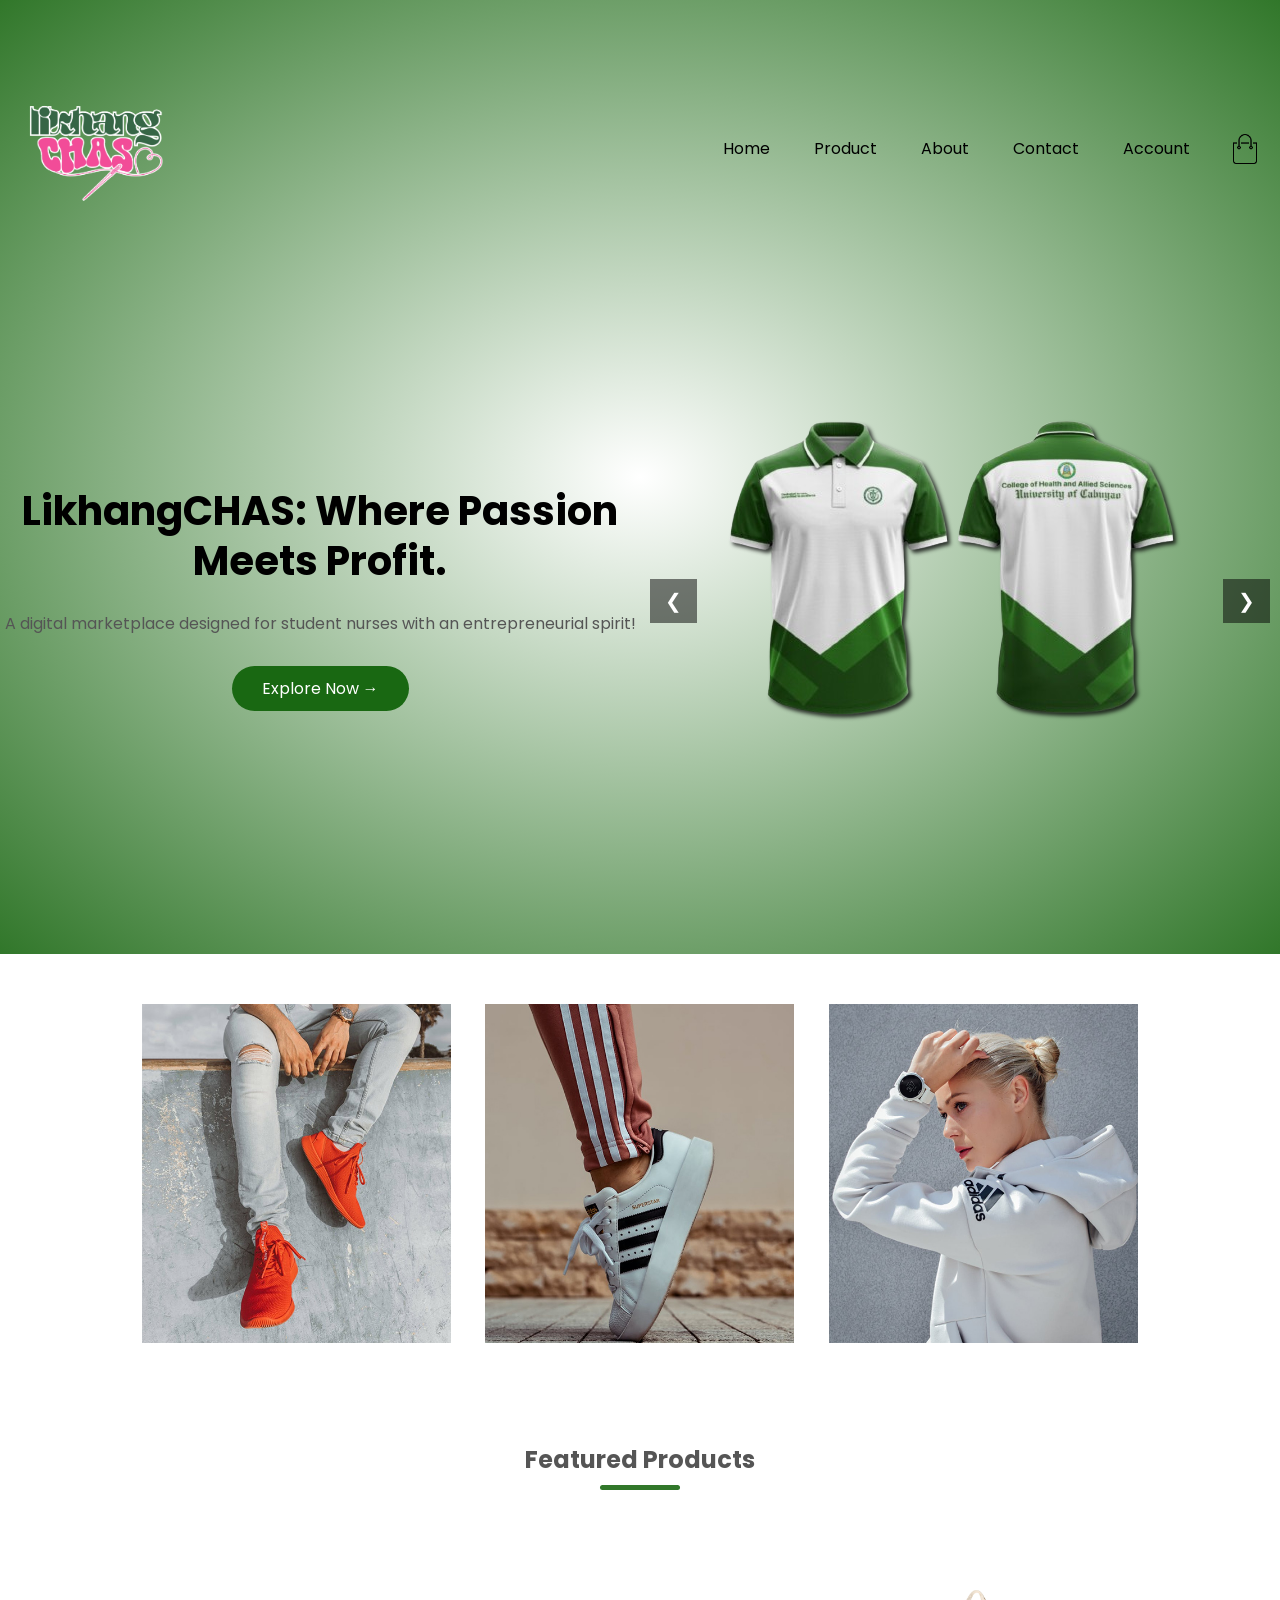
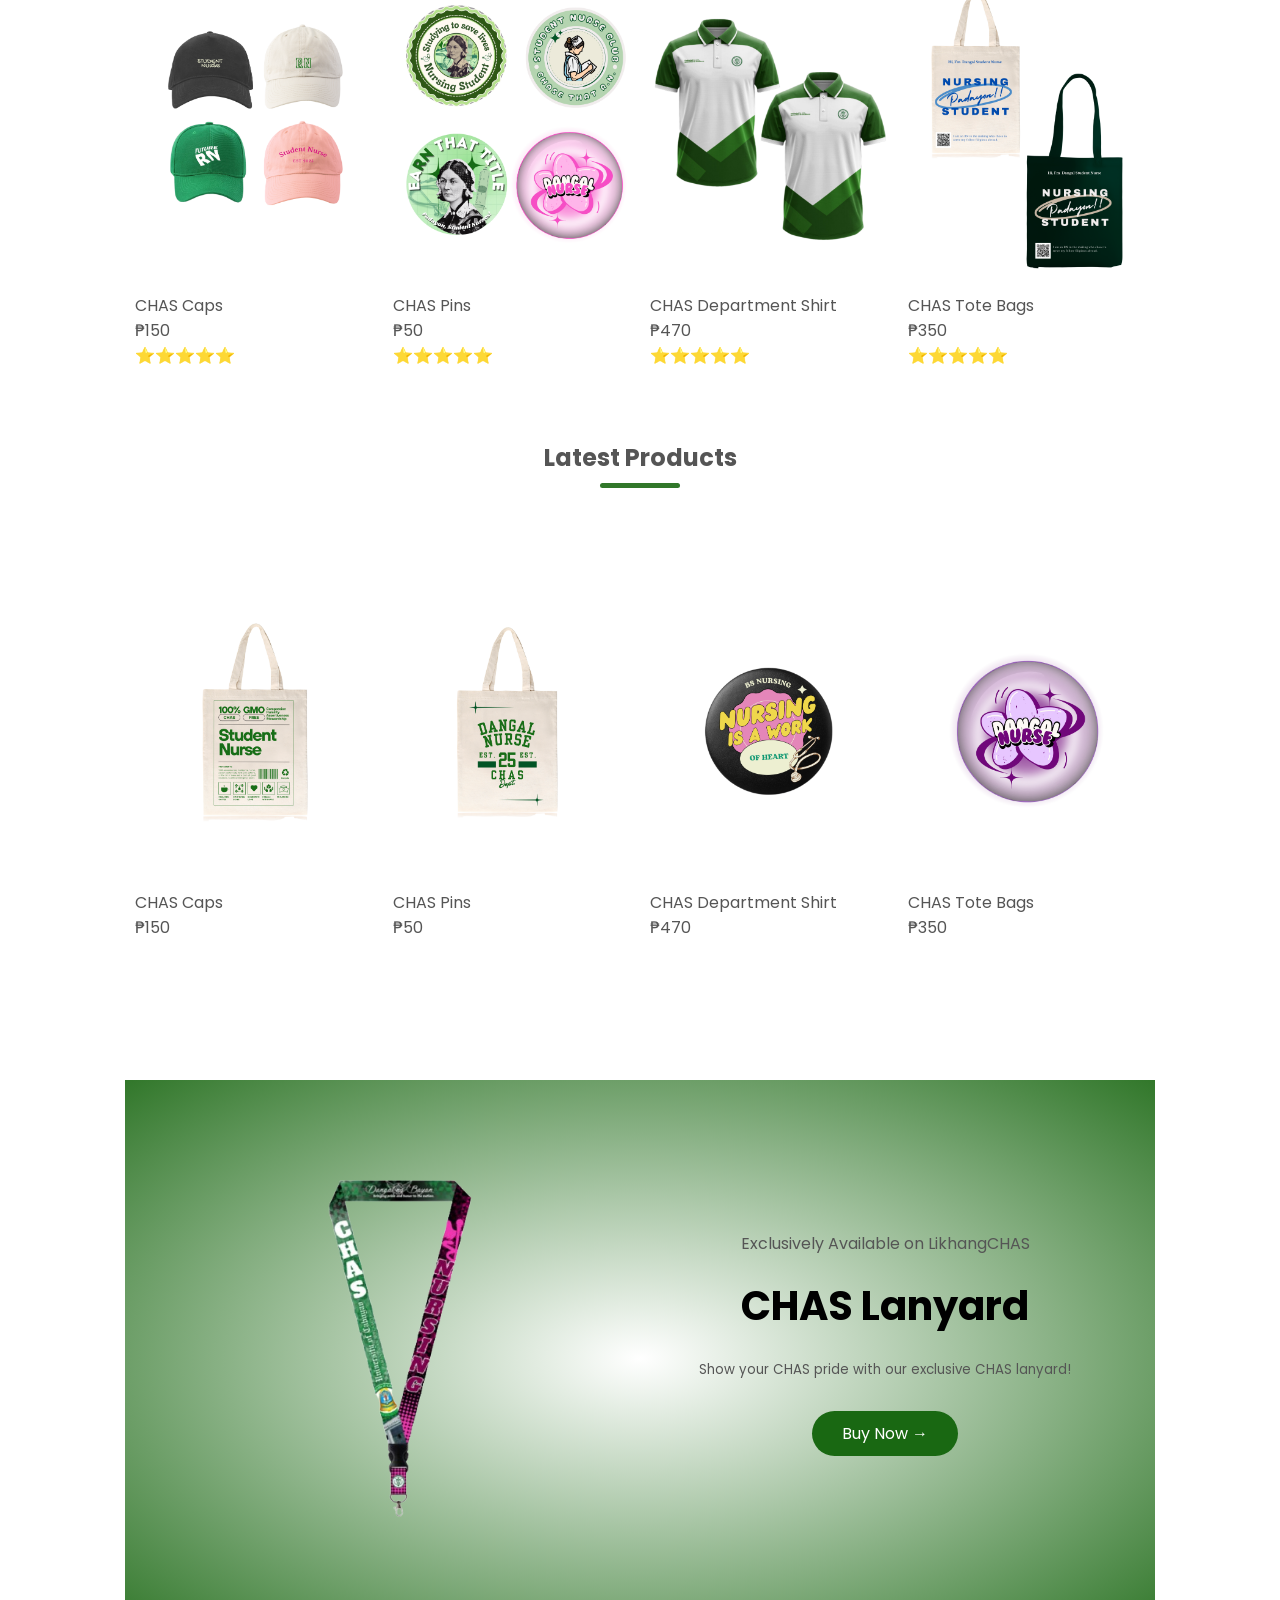
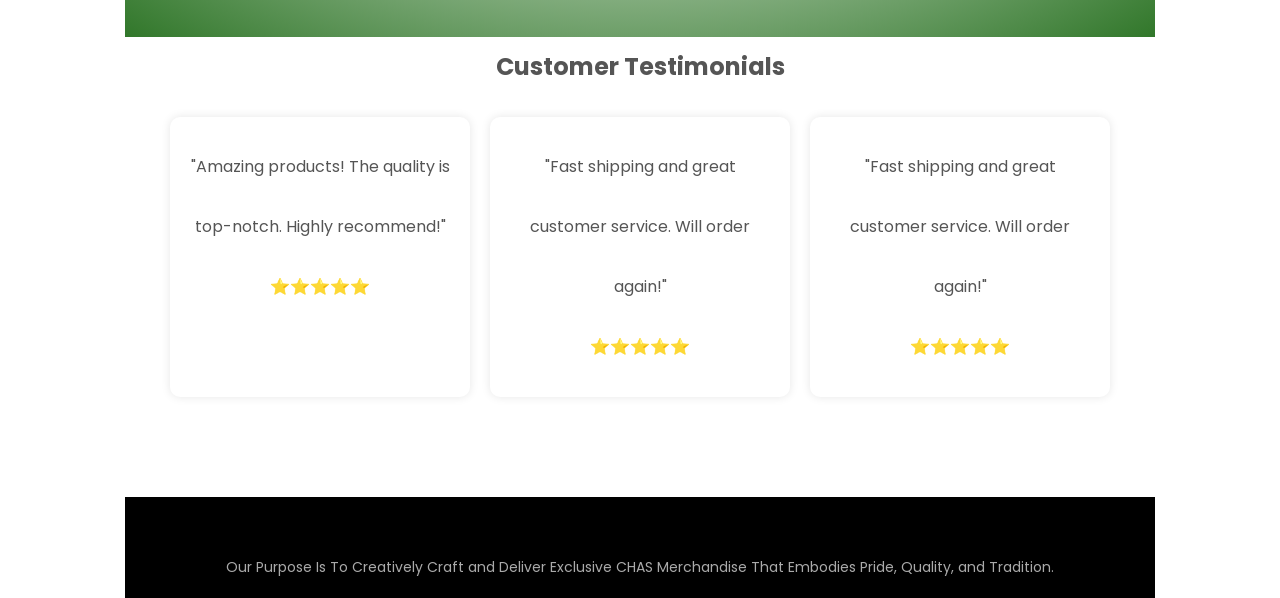
==== index.html @ b7925b63 "CHANGEDindex.html" ====
<!DOCTYPE html>
<html lang="en">
<head>
    <meta charset="UTF-8">
    <meta name="viewport" content="width=device-width, initial-scale=1.0">
    <title> LikhangCHAS| Ecommerce Website</title>
    <link rel="stylesheet" href="style.css">
    <link rel="preconnect" href="https://fonts.googleapis.com">
    <link href="https://fonts.googleapis.com/css2?family=Poppins:wght@200;400;500;600;700&display=swap" rel="stylesheet">
    <script defer src="script.js"></script>
    <style>
        .slider-container {
            position: relative;
            max-width: 100%;
            text-align: center;
        }
        .slider-container img {
            width: 100%;
            max-width: 500px;
            transition: opacity 0.5s ease-in-out;
        }
        .slider-btn {
            position: absolute;
            top: 50%;
            transform: translateY(-50%);
            background-color: rgba(0, 0, 0, 0.5);
            color: white;
            border: none;
            padding: 10px 15px;
            cursor: pointer;
            font-size: 20px;
        }
        .slider-btn.left {
            left: 10px;
        }
        .slider-btn.right {
            right: 10px;
        }
    </style>
</head>
<body>

    <!-- Header Section -->
    <div class="header">
        <div class="container">
            <div class="navbar">
                <div class="logo">
                    <img src="images/logo.png" width="150px">
                </div>
                <nav>
                    <ul id="MenuItems">
                        <li><a href="index.html">Home </a></li>
                        <li><a href="products.html">Product</a></li>
                        <li><a href="#">About</a></li>
                        <li><a href="#">Contact</a></li>
                        <li><a href="#">Account</a></li>
                    </ul>
                </nav>
                <img src="images/cart.png" width="30px" height="30px">
            </div>

            <div class="row">
                <div class="col-2">
                    <h1>LikhangCHAS: Where Passion Meets Profit.</h1>
                    <p>A digital marketplace designed for student nurses with an entrepreneurial spirit!</p>
                    <a href="#" class="btn">Explore Now →</a>
                </div>
                <div class="col-2 slider-container">
                    <button class="slider-btn left" onclick="prevImage()">❮</button>
                    <img id="slider-image" src="images/image-1.png">
                    <button class="slider-btn right" onclick="nextImage()">❯</button>
                </div>
            </div>
        </div>
    </div>
    <!-- slider pics 
    images/slider-1.png
     images/slider-2.png
      images/slider-3.png
       images/slider-4.png
        images/slider-5.png
-->
    <!-- Featured Categories -->
    <div class="categories">
        <div class="small-container">
            <div class="row">
                <div class="col-3"><img src="images/category-1.jpg"></div>
                <div class="col-3"><img src="images/category-2.jpg"></div>
                <div class="col-3"><img src="images/category-3.jpg"></div>
            </div>
        </div>
    </div>

    <!-- Featured Products -->
    <div class="small-container">
        <h2 class="title">Featured Products</h2>
        <div class="row">
            <div class="col-4" onclick="location.href='product-detail-Caps.html'" style="cursor: pointer;">
                <img src="images/product-1.png">
                <h4>CHAS Caps</h4>
                <p>₱150</p>
                <div class="rating">⭐⭐⭐⭐⭐</div>
            </div>
            <div class="col-4" onclick="location.href='product-detail-Pins.html'" style="cursor: pointer;">
                <img src="images/product-2.png">
                <h4>CHAS Pins</h4>
                <p>₱50</p>
                <div class="rating">⭐⭐⭐⭐⭐</div>
            </div>
            <div class="col-4" onclick="location.href='product-detail-Shirt.html'" style="cursor: pointer;">
                <img src="images/product-3.png">
                <h4>CHAS Department Shirt</h4>
                <p>₱470</p>
                <div class="rating">⭐⭐⭐⭐⭐</div>
            </div>
            <div class="col-4" onclick="location.href='product-detail-Totebags.html'" style="cursor: pointer;">
                <img src="images/product-4.png">
                <h4>CHAS Tote Bags</h4>
                <p>₱350</p>
                <div class="rating">⭐⭐⭐⭐⭐</div>
            </div>
        </div>


        <!-- Latest Products -->
        <h2 class="title">Latest Products</h2>
        <div class="row">
            <div class="col-4" onclick="location.href='product-detail-Totebags.html'" style="cursor: pointer;">
                <img src="images/product-6.png">
                <h4>CHAS Caps</h4>
                <p>₱150</p>
                
            </div>
            <div class="col-4" onclick="location.href='product-detail-Totebags.html'" style="cursor: pointer;">
                <img src="images/product-5.png">
                <h4>CHAS Pins</h4>
                <p>₱50</p>
                
            </div>
            <div class="col-4" onclick="location.href='product-detail-Pins.html'" style="cursor: pointer;">
                <img src="images/product-7.png">
                <h4>CHAS Department Shirt</h4>
                <p>₱470</p>
                
            </div>
            <div class="col-4" onclick="location.href='product-detail-Pins.html'" style="cursor: pointer;">
                <img src="images/product-8.png">
                <h4>CHAS Tote Bags</h4>
                <p>₱350</p>
                
            </div>
    </div>

    <!-- Exclusive Offer -->
    <div class="offer">
        <div class="small-container">
            <div class="row">
                <div class="col-2"><img src="images/exclusive.png" class="offer-img"></div>
                <div class="col-2">
                    <p>Exclusively Available on LikhangCHAS</p>
                    <h1>CHAS Lanyard</h1>
                    <small>Show your CHAS pride with our exclusive CHAS lanyard!</small>
                    <a href="#" class="btn">Buy Now →</a>
                </div>
            </div>
        </div>
    </div>
    <!-- Testimonials Section -->
    <div class="testimonials">
        <h2>Customer Testimonials</h2>
        <div class="testimonial-container">
            <div class="testimonial">
                <p>"Amazing products! The quality is top-notch. Highly recommend!"</p>
                <div class="rating">⭐⭐⭐⭐⭐</div>
            </div>
            <div class="testimonial">
                <p>"Fast shipping and great customer service. Will order again!"</p>
                <div class="rating">⭐⭐⭐⭐⭐</div>
            </div>
            <div class="testimonial">
                <p>"Fast shipping and great customer service. Will order again!"</p>
                <div class="rating">⭐⭐⭐⭐⭐</div>
            </div>
        </div>
    </div>

     <!-- Footer -->
     <div class="footer">
        <div class="container">
            <p>Our Purpose Is To Creatively Craft and Deliver Exclusive CHAS Merchandise That Embodies Pride, Quality, and Tradition.</p>
        </div>
    </div>

    <script>
        let images = [
            "images/slider-1.png", 
            "images/slider-2.png", 
            "images/slider-3.png", 
            "images/slider-4.png", 
            "images/slider-5.png"
        ];
        let index = 0;
        let sliderImage = document.getElementById("slider-image");

        function nextImage() {
            index = (index + 1) % images.length;
            sliderImage.style.opacity = 0;
            setTimeout(() => {
                sliderImage.src = images[index];
                sliderImage.style.opacity = 1;
            }, 300);
        }

        function prevImage() {
            index = (index - 1 + images.length) % images.length;
            sliderImage.style.opacity = 0;
            setTimeout(() => {
                sliderImage.src = images[index];
                sliderImage.style.opacity = 1;
            }, 300);
        }
    </script>
</body>
</html>
---- style.css ----
* { 
    margin: 0;
    padding: 0;
    box-sizing: border-box;
}
body {
    font-family: 'Poppins', sans-serif;
}
.container {
    max-width: 1300px;
    margin: auto;
    padding: 0 0px;
}
.navbar{
    display: flex;
    align-items: center;
    padding: 20px;
  
}
nav{
    flex: 1;
    text-align: right;
}
nav ul{
    display: inline-block;
    list-style-type: none;
}
nav ul li{
    display: inline-block;
    margin-right: 40px;
}
a{
    text-decoration: none;
    color: #000000;
}
p{
    color: #555;
}
.row { 
    display: flex;
    align-items: center;
    flex-wrap: wrap;
    justify-content: space-around;
}
.col-2 {
    flex-basis: 50%;
    min-width: 300px;
}
.col-2 img {
    max-width: 100%;
    padding: 50px 0;
}
.col-2 h1 {
    font-size: 40px;
    line-height: 50px;
    margin: 25px 0;
}
.btn {
    display: inline-block;
    background: #196812;
    color: #fff;
    padding: 10px 30px;
    margin: 30px 0;
    border-radius: 30px;
    transition: background 0.5s;
}
.btn:hover {
    background: #585858;
}
.header {
    background: radial-gradient(#fff, #31772a);
    padding: 50px 0;
    text-align: center;
}
.header .row {
    margin-top: 50px;
}
.categories {
    margin: 50px 0;
}
.col-3 {
    flex-basis: 30%;
    min-width: 250px;
    margin-bottom: 30px;
}
.col-3 img {
    width: 100%;
}
.small-container {
    max-width: 1080px;
    margin: auto;
    padding: 0 25px;
}
.col-4 {
    flex-basis: 25%;
    padding: 10px;
    min-width: 200px;
    margin-bottom: 50px;
    transition: transform 0.5s;
}
.col-4 img {
    width: 100%;
}
.title {
    text-align: center;
    margin: 0 auto 80px;
    position: relative;
    line-height: 60px;
    color: #555;
}
.title::after {
    content: '';
    background: #31772a;
    width: 80px;
    height: 5px;
    border-radius: 5px;
    position: absolute;
    bottom: 0;
    left: 50%;
    transform: translate(-50%);
}
h4 {
    color: #555;
    font-weight: normal;
}
.col-4:hover {
    transform: translateY(-5px);
}
/* Offer Section */
.offer {
    background: radial-gradient(#fff, #31772a);
    margin-top: 80px;
    padding: 30px 0;
    text-align: center;
}
.col-2 .offer-img {
    padding: 50px;
}
small {
    color: #555;
}
/* Brands Section */
.brands {
    margin: 100px auto;
}
.col-5 {
    width: 160px;
}
.col-5 img {
    width: 100%;
    cursor: pointer;
}
/* Footer */
.footer {
    background: #000;
    color: #585858;
    font-size: 14px;
    padding: 60px 0 20px;
    text-align: center;
}
.footer p {
    color: #aaa;
}
.footer h3 {
    color: #fff;
    margin-bottom: 20px;
}

/* Responsive Design */
@media (max-width: 768px) {
    .navbar {
        flex-direction: column;
        text-align: center;
    }
    nav ul {
        flex-direction: column;
        padding: 0;
    }
    nav ul li {
        margin: 10px 0;
    }
    .row {
        flex-direction: column;
        text-align: center;
    }
    .col-2 {
        flex-basis: 100%;
    }
    .col-4 {
        flex-basis: 50%;
    }
}
@media (max-width: 480px) {
    .col-4 {
        flex-basis: 100%;
    }
    .col-2 h1 {
        font-size: 30px;
        line-height: 40px;
    }
    .btn {
        padding: 8px 20px;
    }
}
.testimonial-container {
    display: flex;
    justify-content: center;
    gap: 20px;
    flex-wrap: nowrap; /* Prevent wrapping */
    overflow-x: auto; /* Enable horizontal scrolling if needed */
    padding: 20px 0;
}


/*---------------- all product ------*/

.row-2{

    justify-content: space-between;
    margin: 100px auto 50px;
}

 select {
    border: 1px solid #31772a;
    padding: 5px;
 }

 select:focus{
     outline: none;
 }
 .page-btn{
    margin: 0 auto 80px;
 }

 .page-btn span{
    display:  inline-block;
    border: 1px solid #31772a;
    margin-left: 10px;
    width: 40px;
    height: 40px;
    text-align: center;
    line-height: 40px;
    cursor: pointer;
 }
 .page-btn span:hover{
background:#31772a ;
    color:#ffffff;

 }
.testimonial {
    flex: 0 0 auto; /* Prevent shrinking */
    width: 300px;
    padding: 20px;
    background: white;
    border-radius: 10px;
    box-shadow: 0 0 10px rgba(0, 0, 0, 0.1);
    text-align: center;
}
.testimonials{
    text-align: center;
    margin: 0 auto 80px;
    position: relative;
    line-height: 60px;
    color: #555;
}
body {
    scroll-behavior: smooth;
}

.col-4 {
    transition: transform 0.3s ease-in-out;
}

.col-4:hover {
    transform: scale(1.05);
    box-shadow: 0px 5px 15px rgba(0, 0, 0, 0.2);
}

nav ul li a:hover {
    color: #ff523b;
    transition: 0.3s;
}

.page-btn span {
    cursor: pointer;
    transition: 0.3s;
}

.page-btn span:hover {
    background: #ff523b;
    color: #fff;
    padding: 5px 10px;
    border-radius: 5px;
}

/*--------------single product------------*/

.single-product{
    margin-top: 0px;
}
.single-product .col-2 img{
    padding: 10px;
}
.single-product .col-2 img{
 padding: 10px;
}
.single-product h4 {
margin: 20px 0;
font-size: 22px;
font-weight: bold;
}
.single-product select{
    display: block;
    padding: 10px;
    margin-top: 20px;
}
.single-product input{
    width: 50px;
    height: 40px;
    padding-left: 10px;
    font-size: 20px;
    margin-right: 10px;
    border: 1px solid #31772a;
}
input focus{
    outline: none ;
}
.small-img-row{
    display: flex;
    justify-content: space-between;
}
.small-img-col{
    flex-basis: 24%;
    cursor:pointer;
}
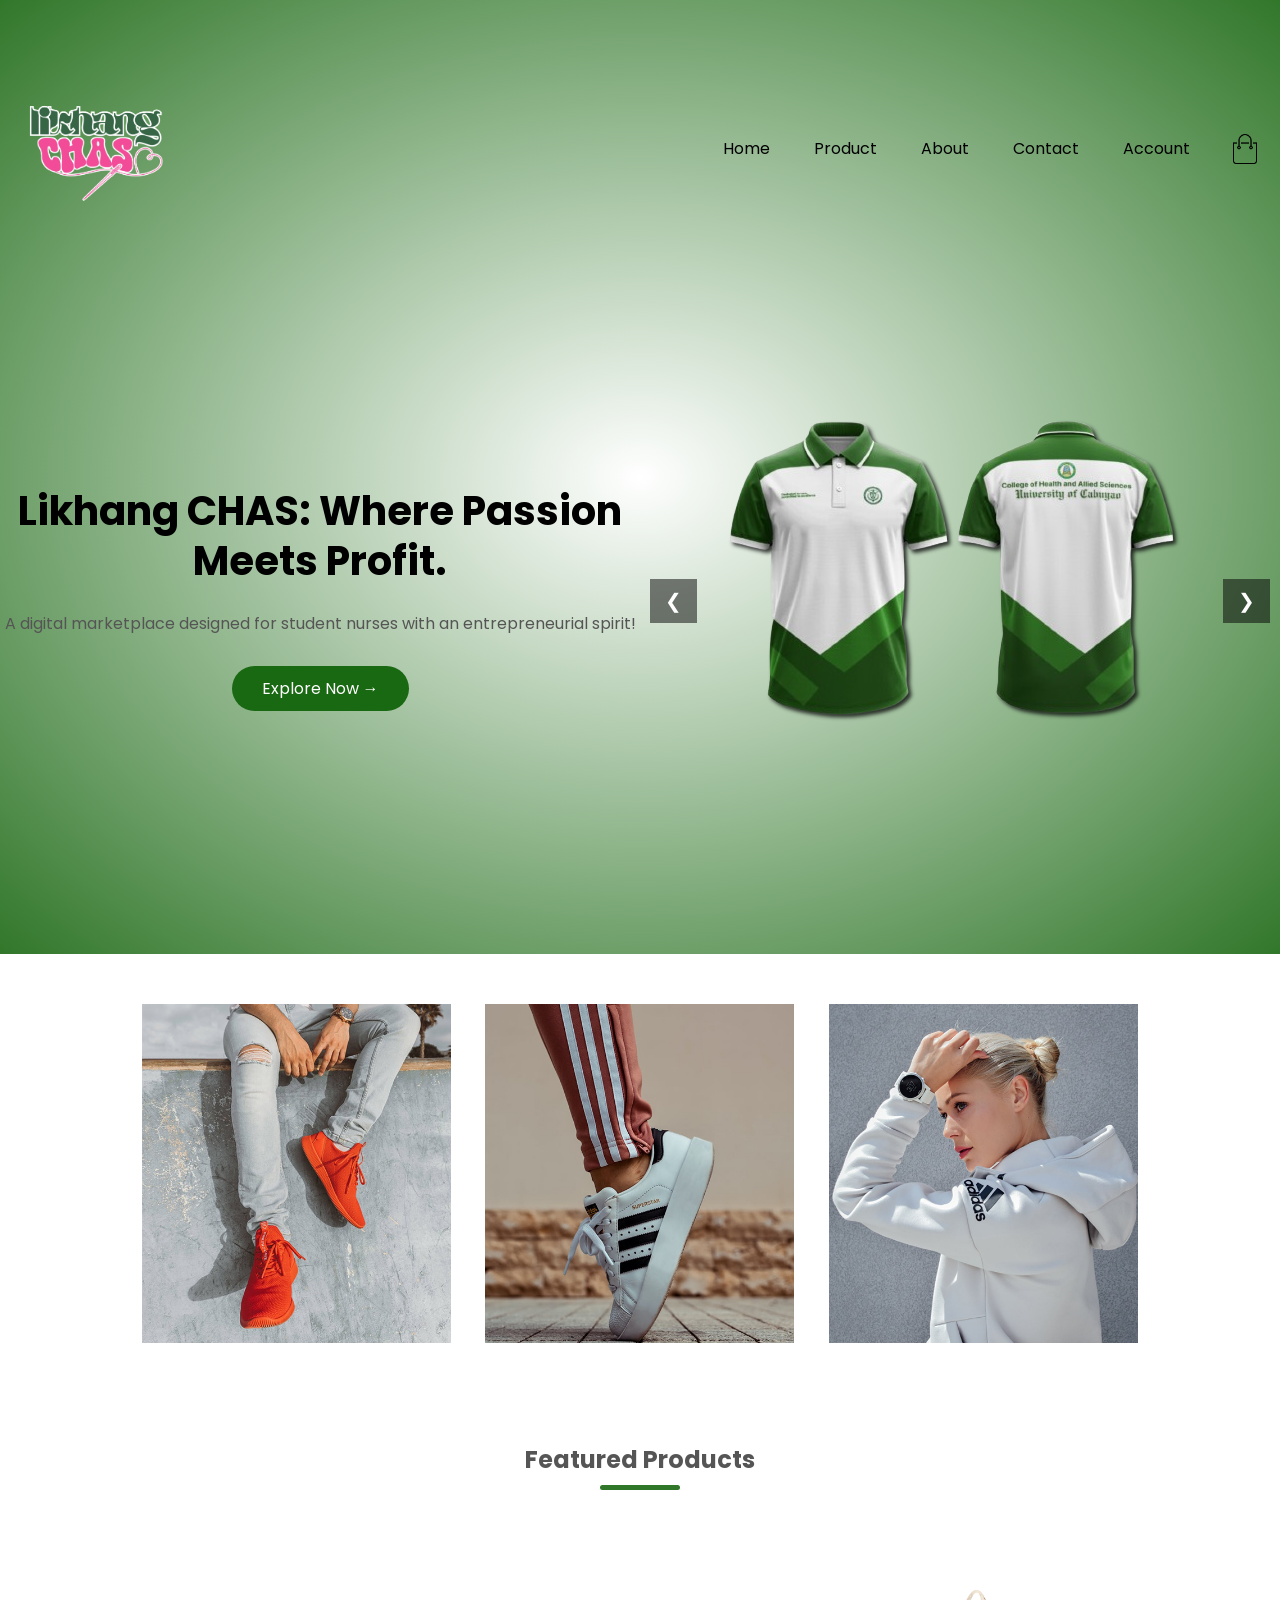
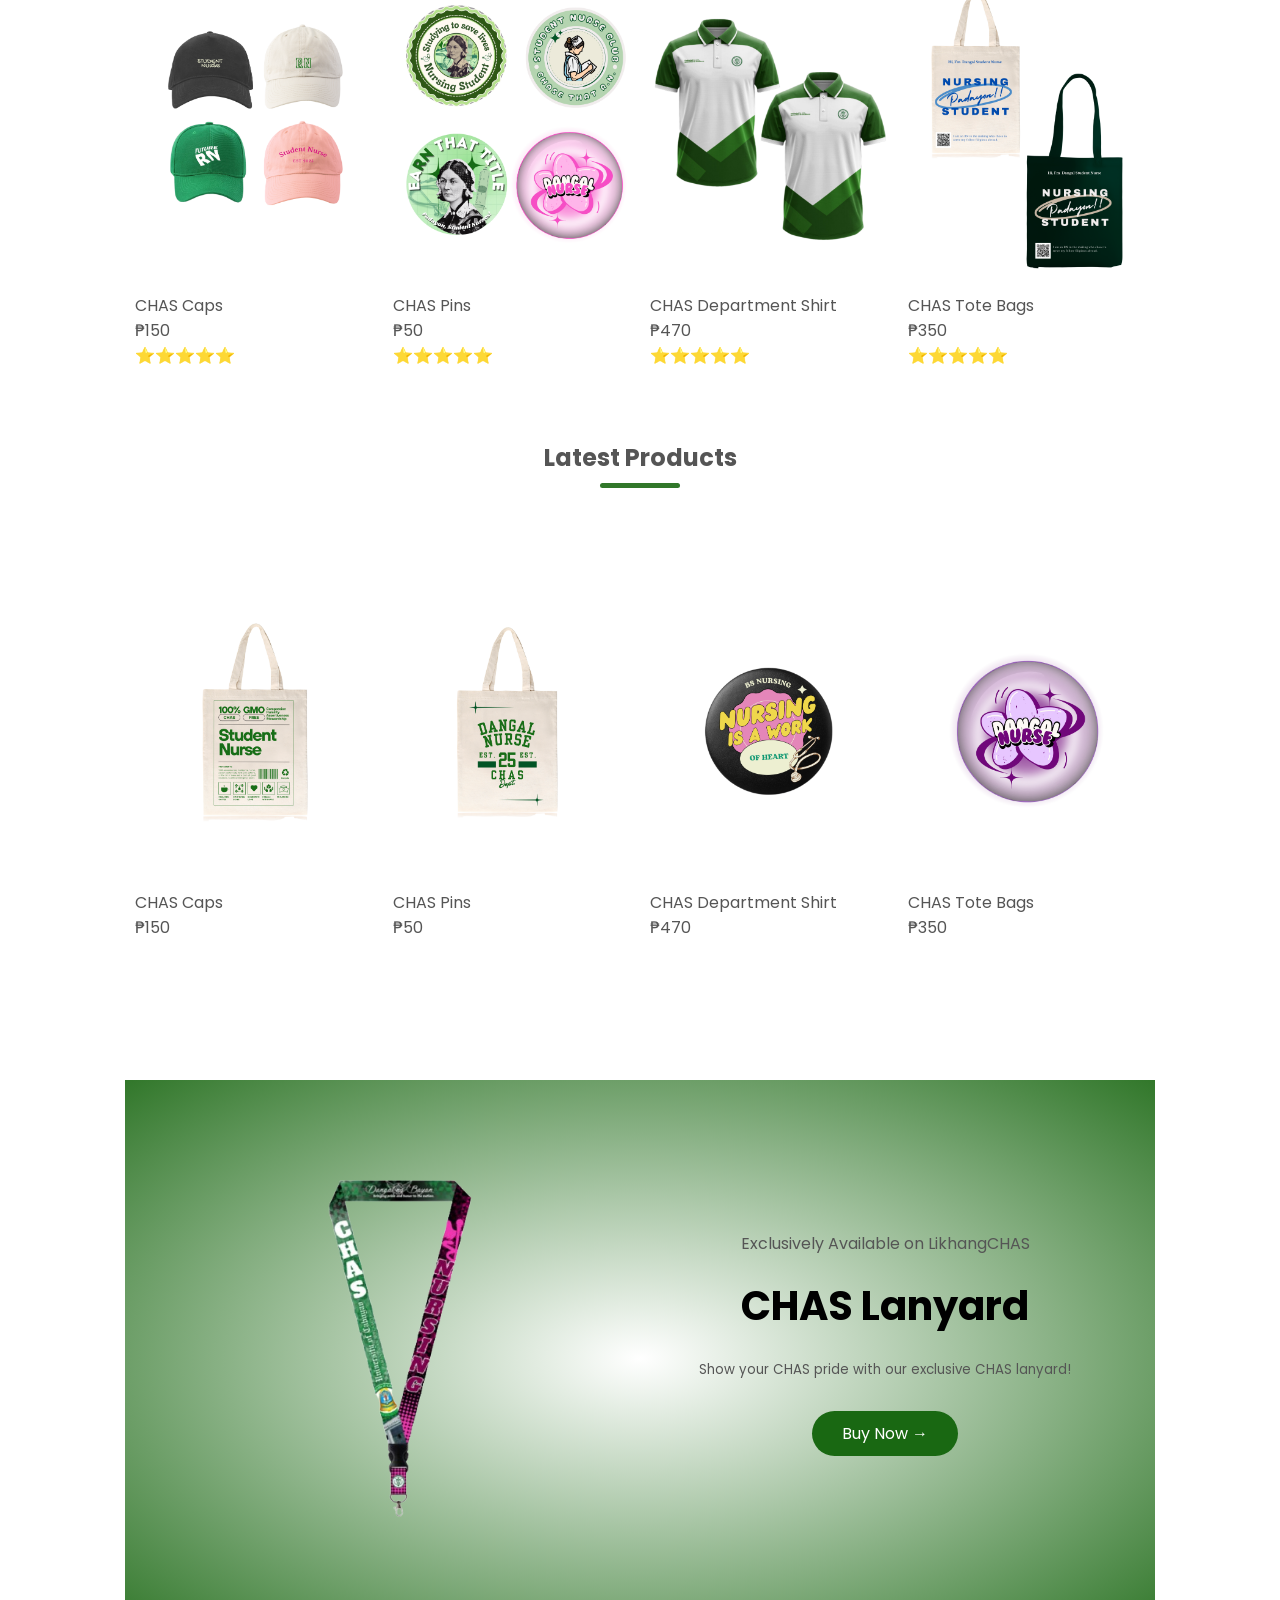
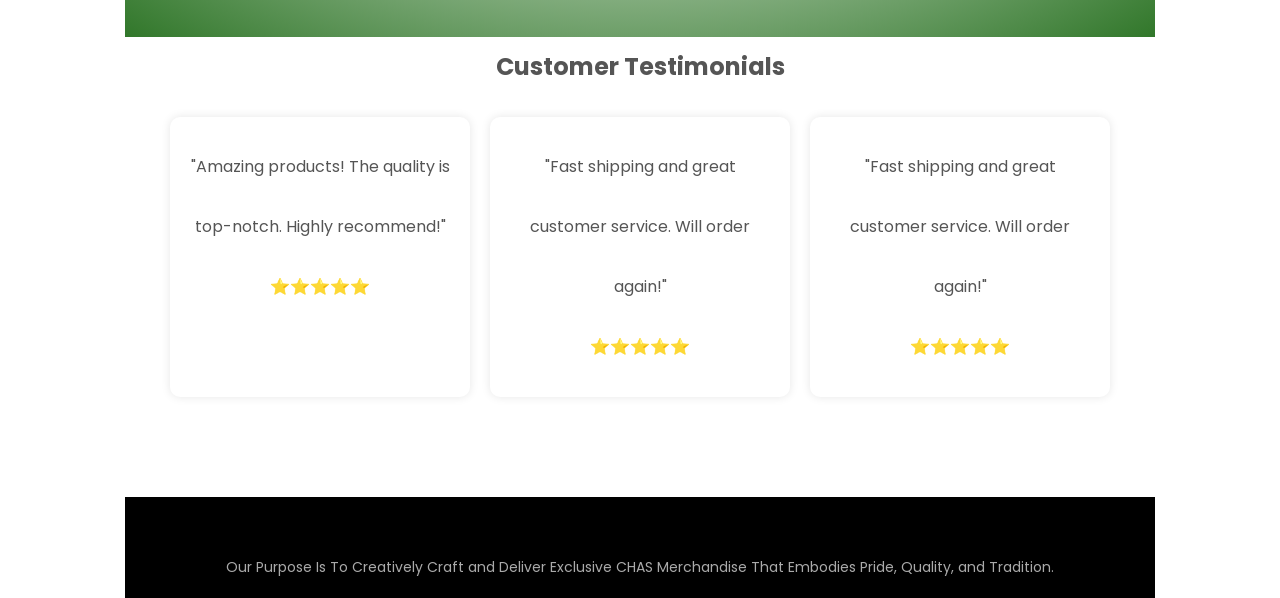
==== commit ad0b61d6: "Update index.html" ====
--- a/index.html
+++ b/index.html
@@ -3,7 +3,7 @@
 <head>
     <meta charset="UTF-8">
     <meta name="viewport" content="width=device-width, initial-scale=1.0">
-    <title> LikhangCHAS| Ecommerce Website</title>
+    <title> Likhang CHAS| Ecommerce Website</title>
     <link rel="stylesheet" href="style.css">
     <link rel="preconnect" href="https://fonts.googleapis.com">
     <link href="https://fonts.googleapis.com/css2?family=Poppins:wght@200;400;500;600;700&display=swap" rel="stylesheet">
@@ -61,7 +61,7 @@
 
             <div class="row">
                 <div class="col-2">
-                    <h1>LikhangCHAS: Where Passion Meets Profit.</h1>
+                    <h1>Likhang CHAS: Where Passion Meets Profit.</h1>
                     <p>A digital marketplace designed for student nurses with an entrepreneurial spirit!</p>
                     <a href="#" class="btn">Explore Now →</a>
                 </div>
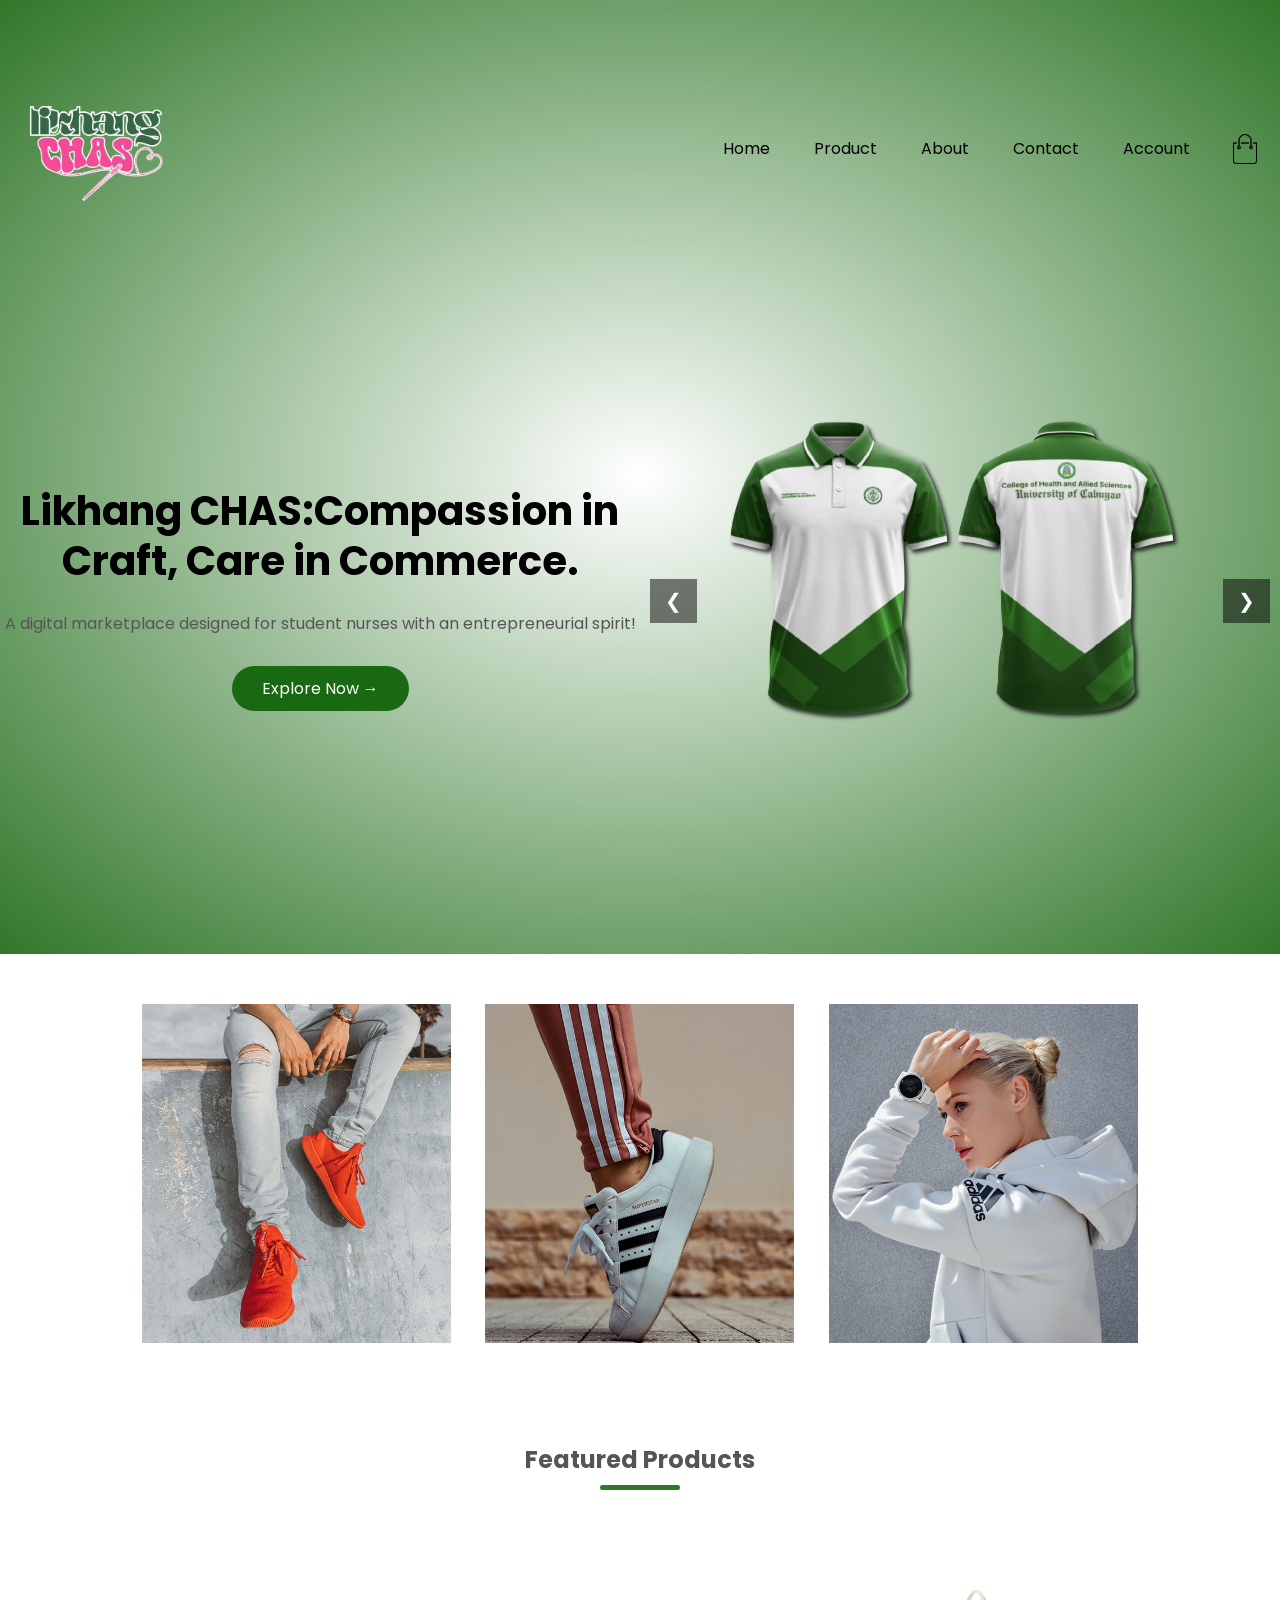
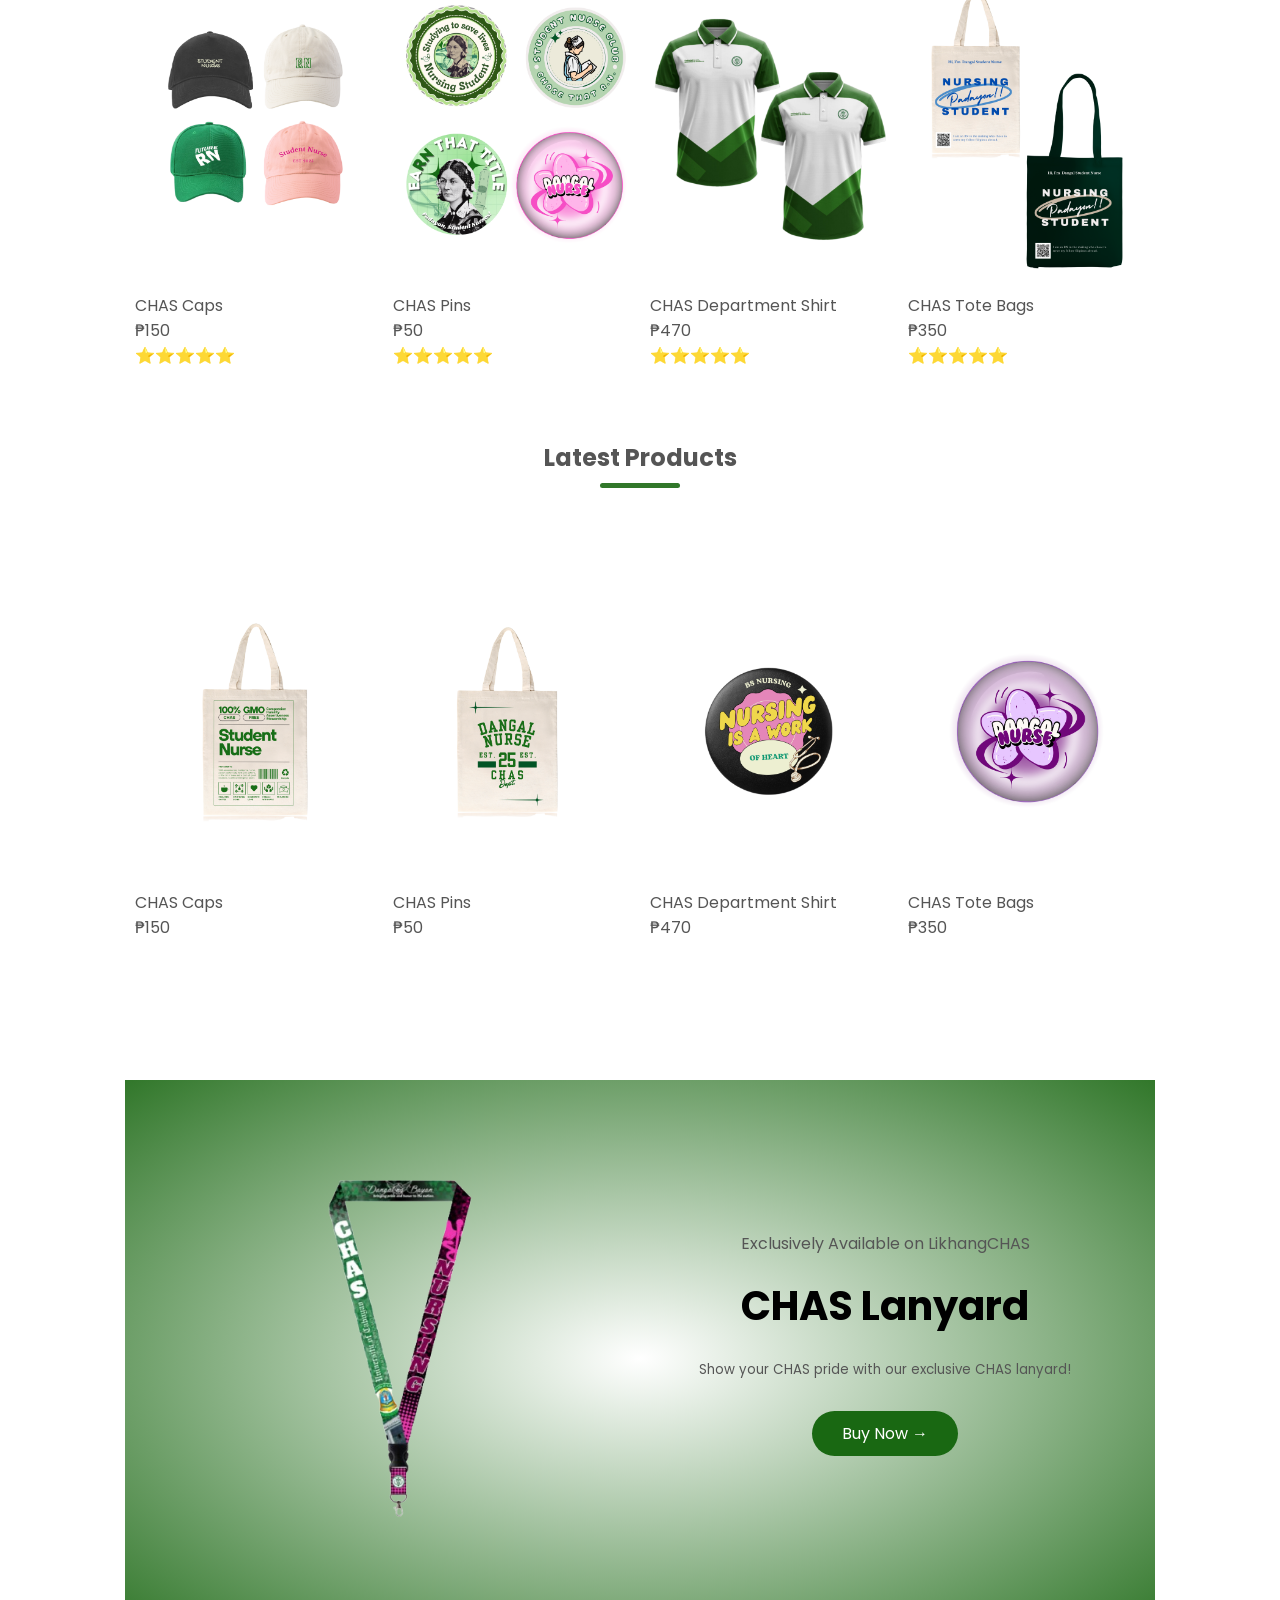
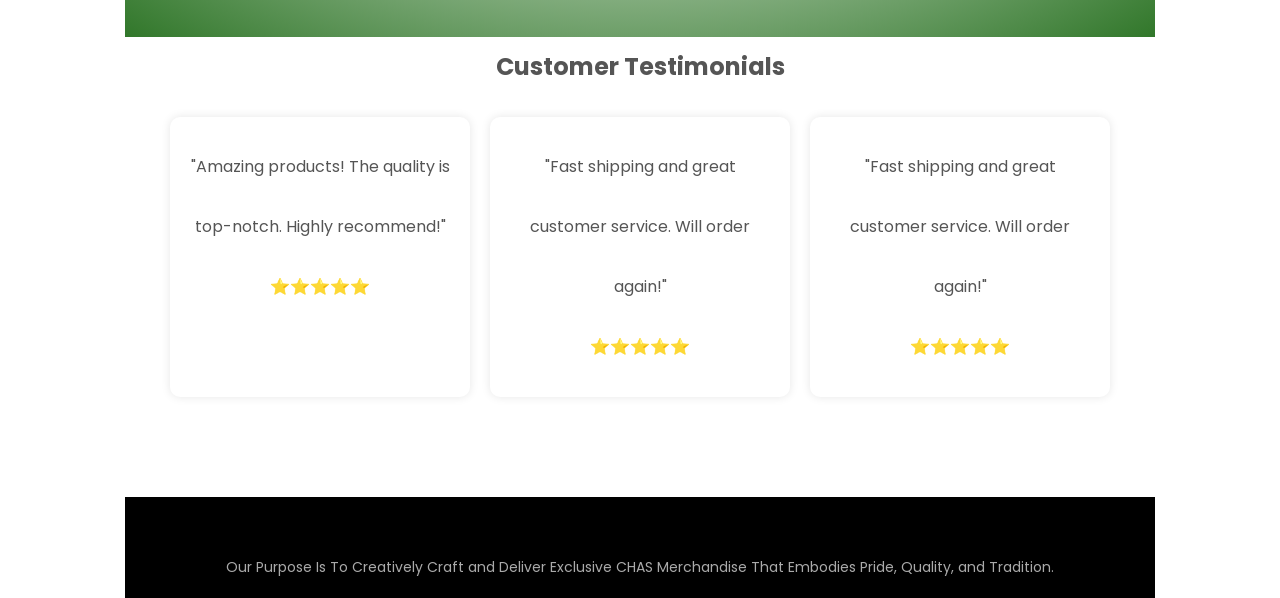
==== commit a911175c: "Update index.html" ====
--- a/index.html
+++ b/index.html
@@ -61,7 +61,7 @@
 
             <div class="row">
                 <div class="col-2">
-                    <h1>Likhang CHAS: Where Passion Meets Profit.</h1>
+                    <h1>Likhang CHAS:Compassion in Craft, Care in Commerce.</h1>
                     <p>A digital marketplace designed for student nurses with an entrepreneurial spirit!</p>
                     <a href="#" class="btn">Explore Now →</a>
                 </div>
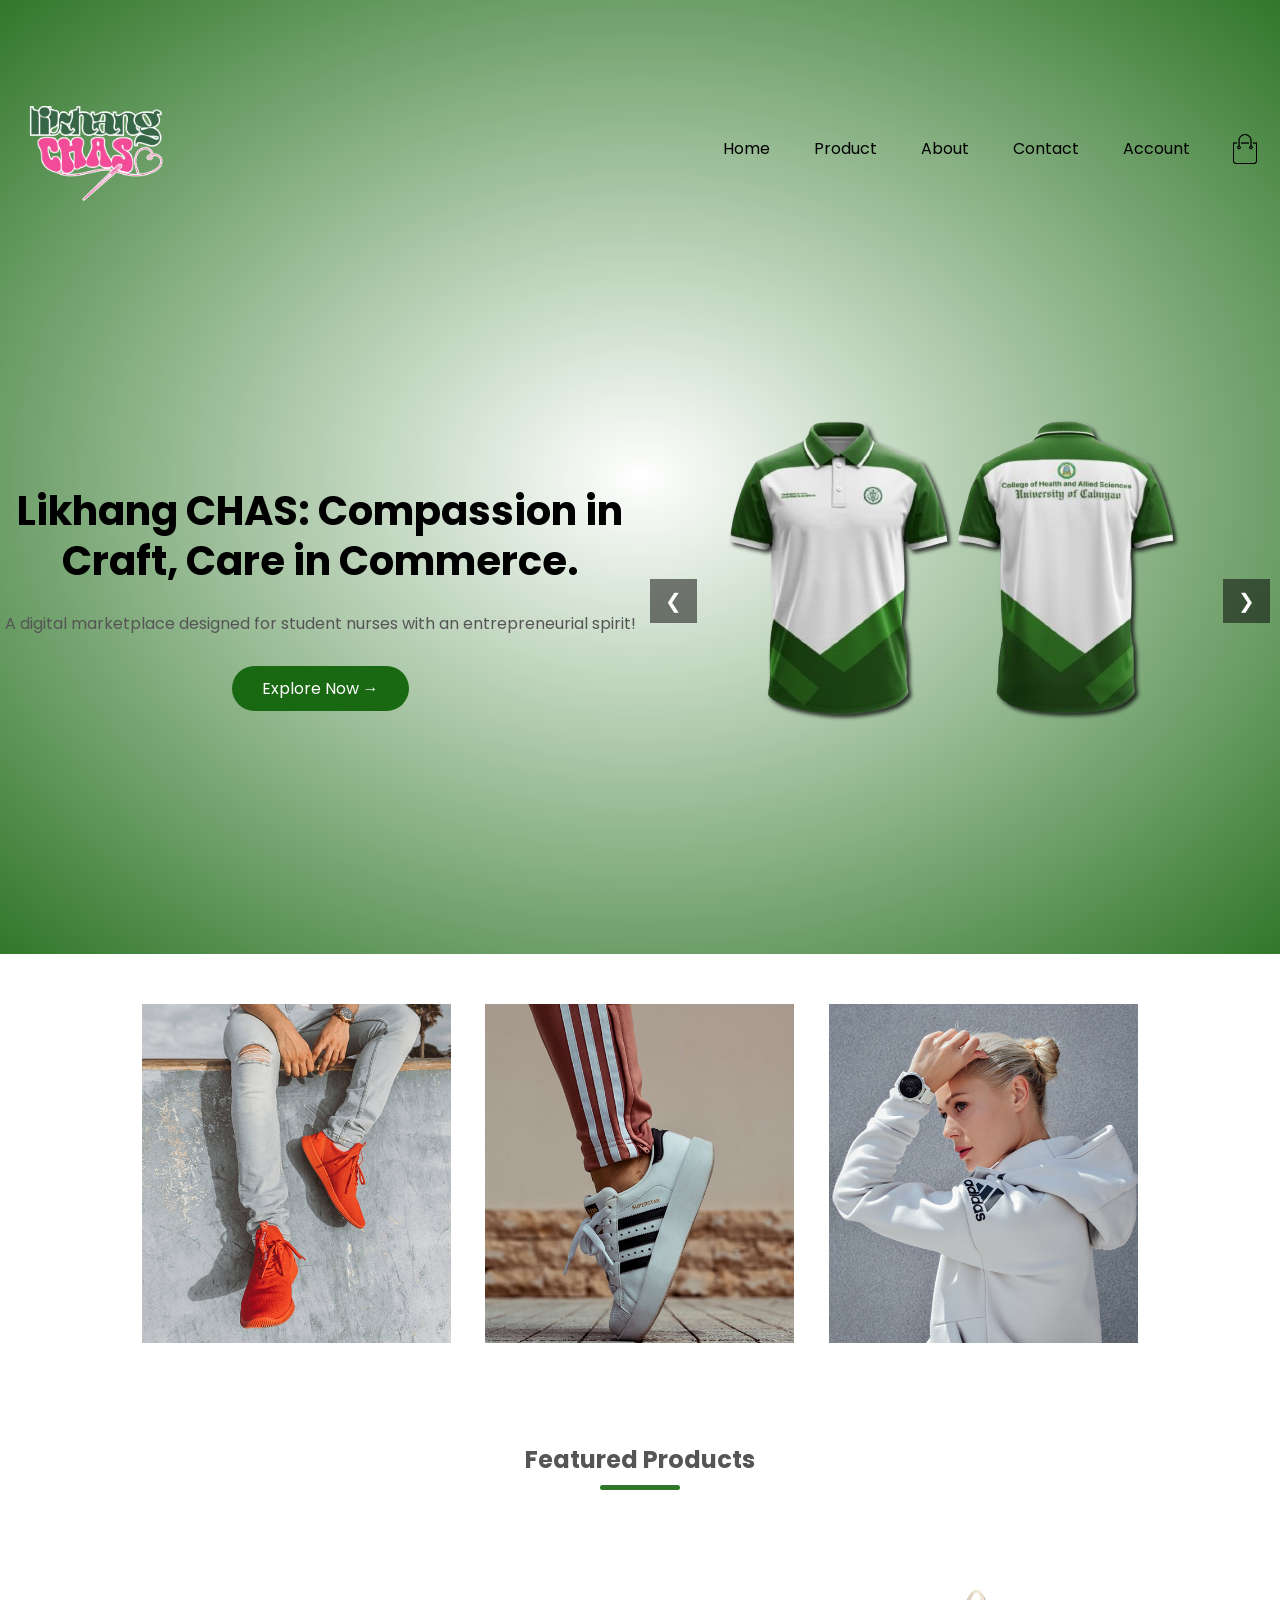
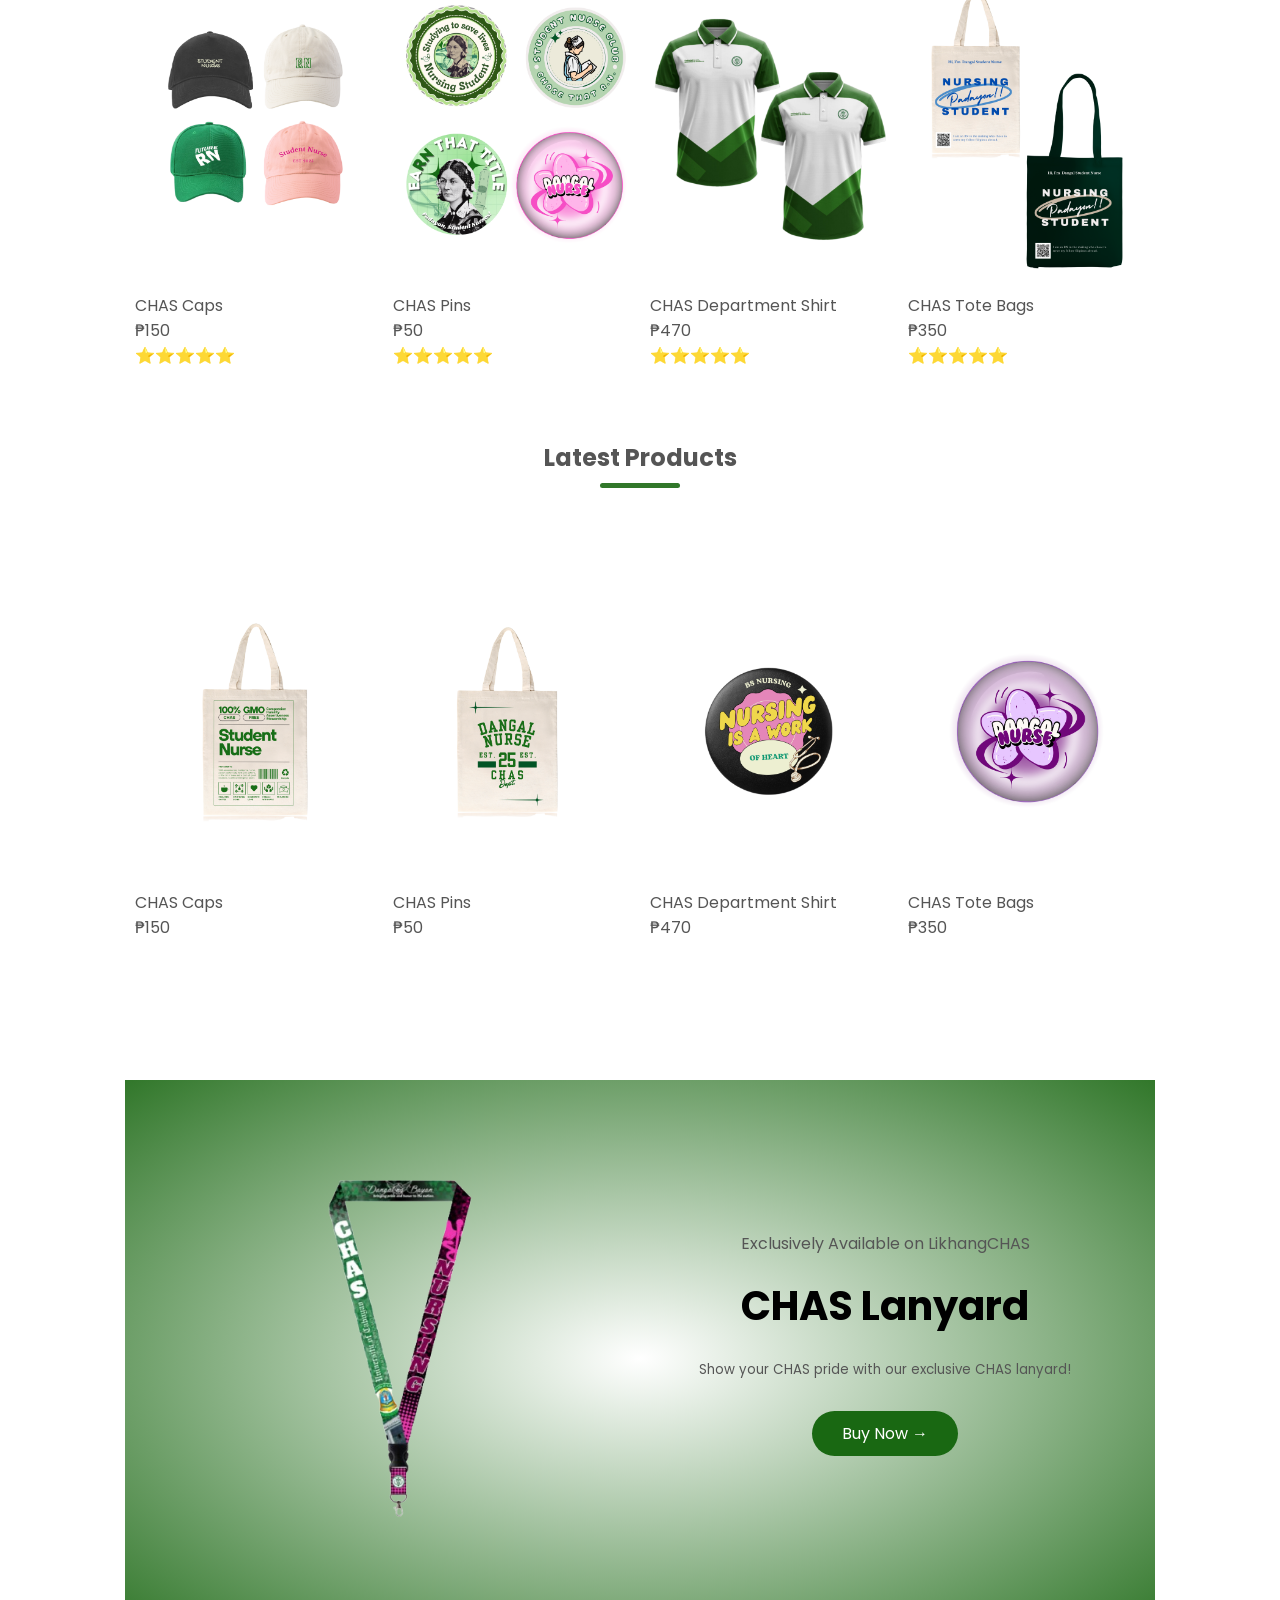
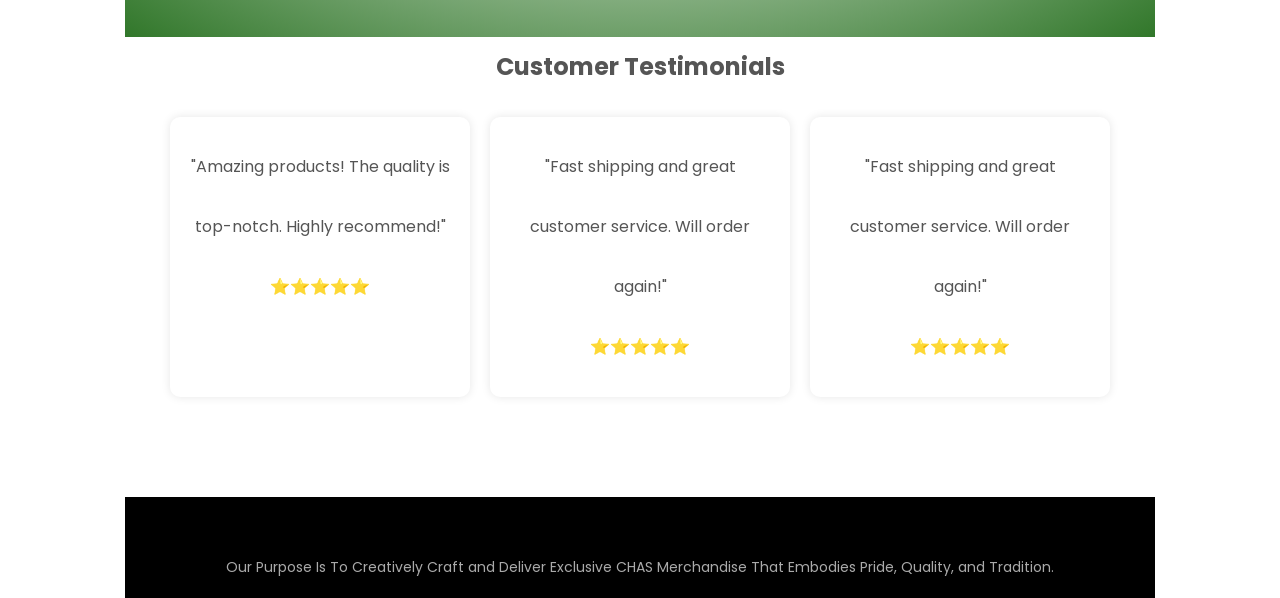
==== commit c5d38af4: "index.html" ====
--- a/index.html
+++ b/index.html
@@ -61,7 +61,7 @@
 
             <div class="row">
                 <div class="col-2">
-                    <h1>Likhang CHAS:Compassion in Craft, Care in Commerce.</h1>
+                    <h1>Likhang CHAS: Compassion in Craft, Care in Commerce.</h1>
                     <p>A digital marketplace designed for student nurses with an entrepreneurial spirit!</p>
                     <a href="#" class="btn">Explore Now →</a>
                 </div>
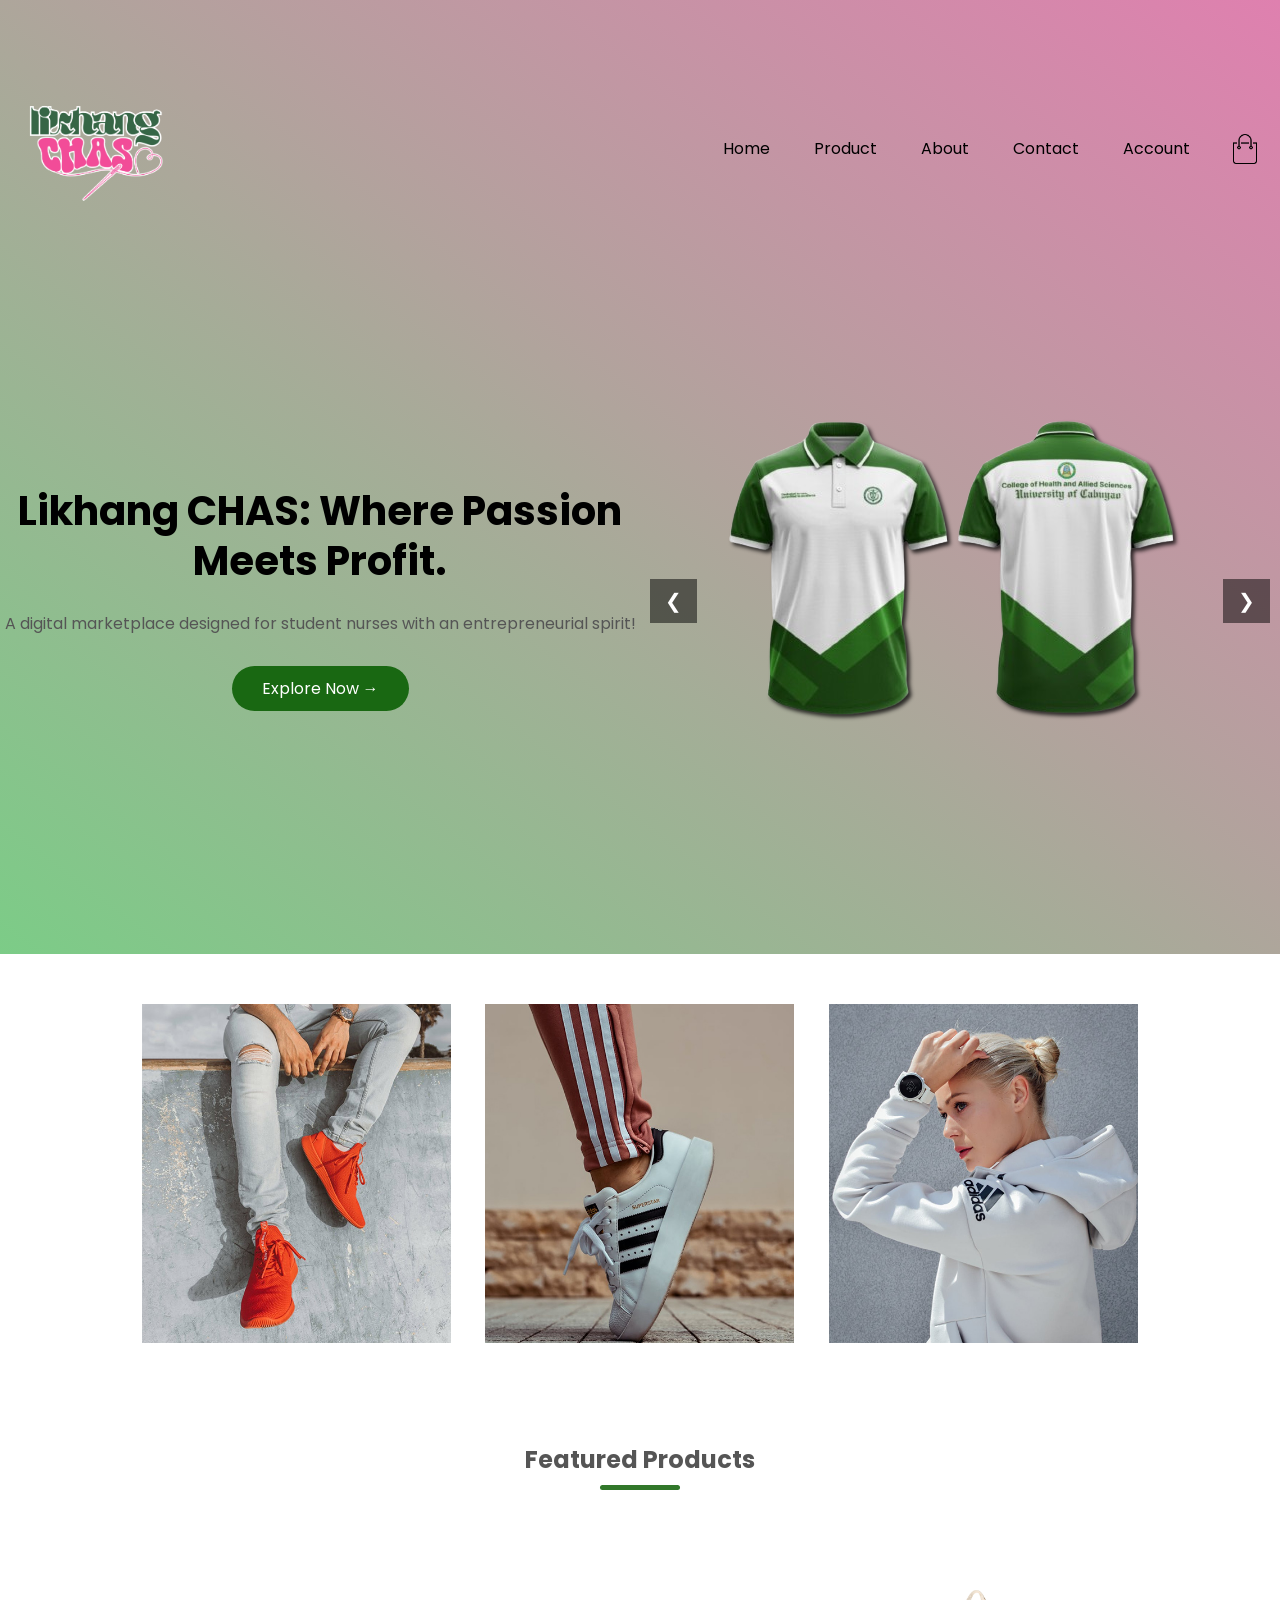
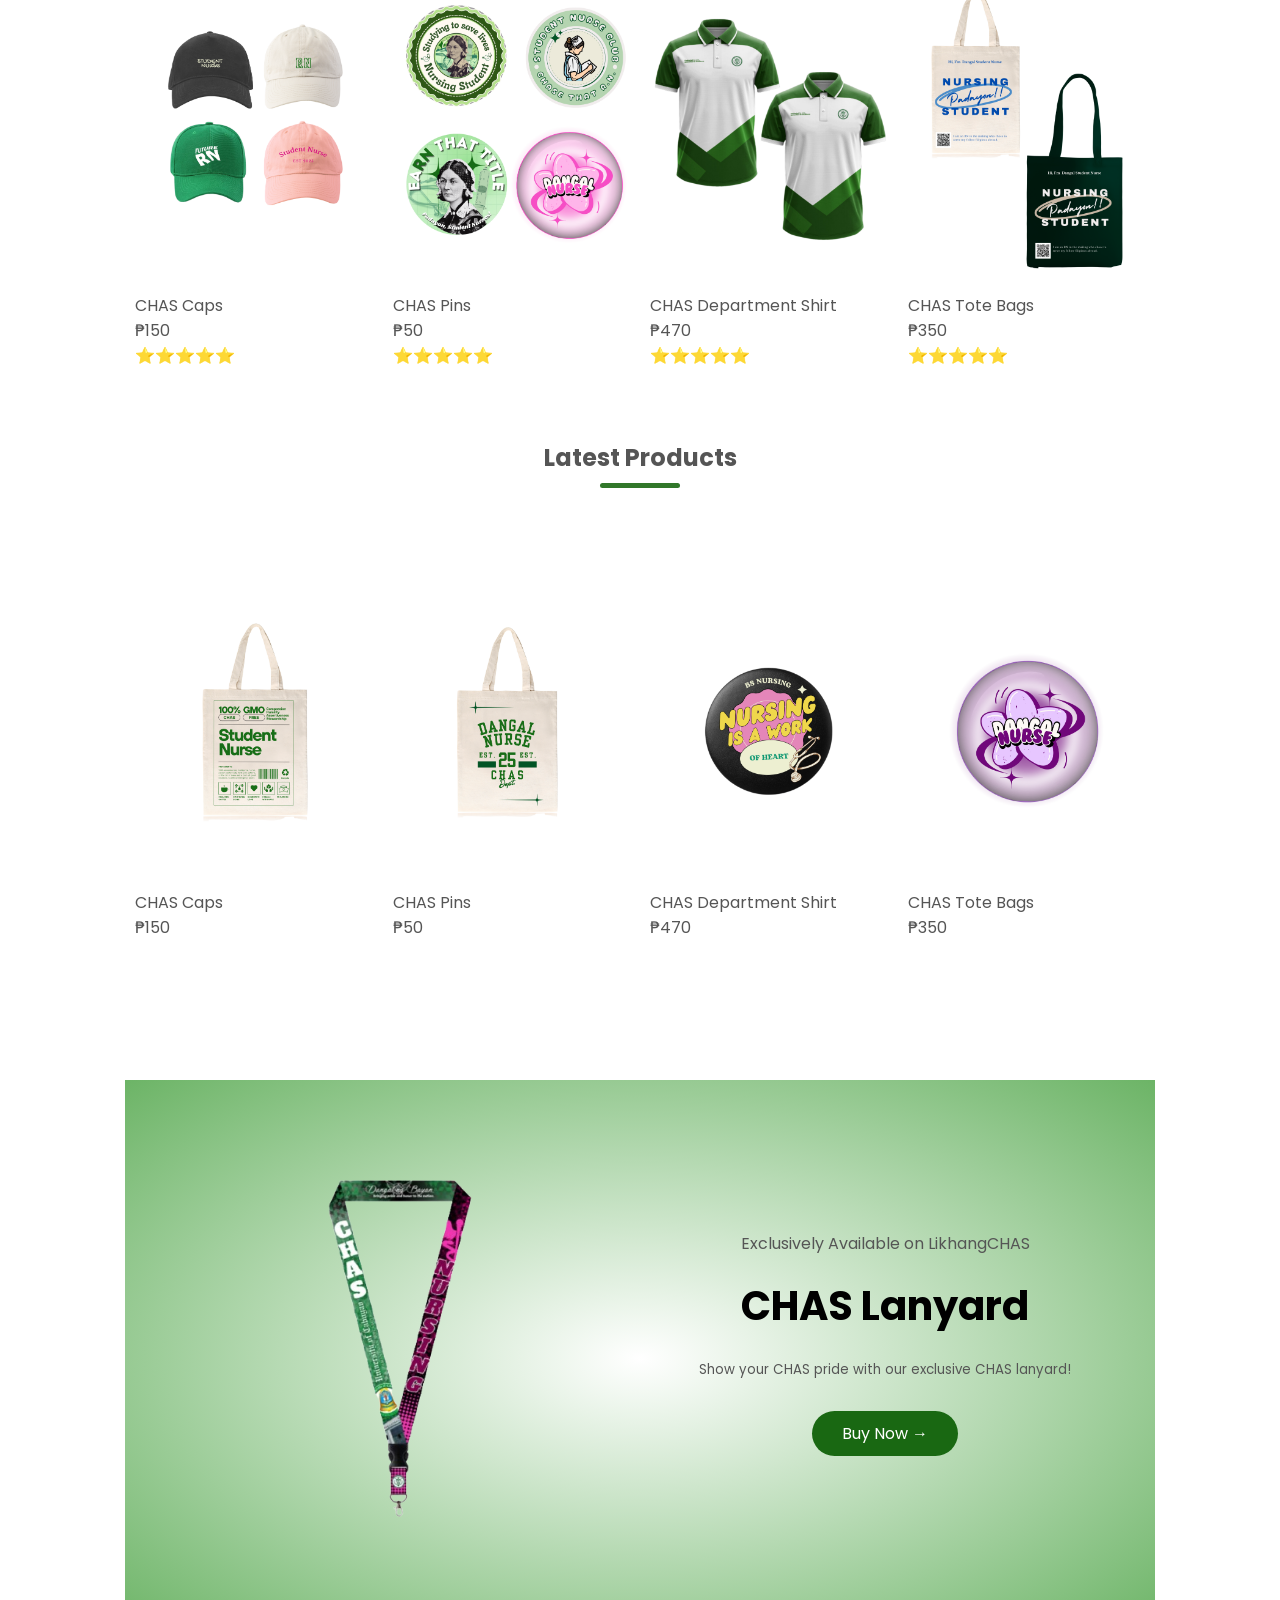
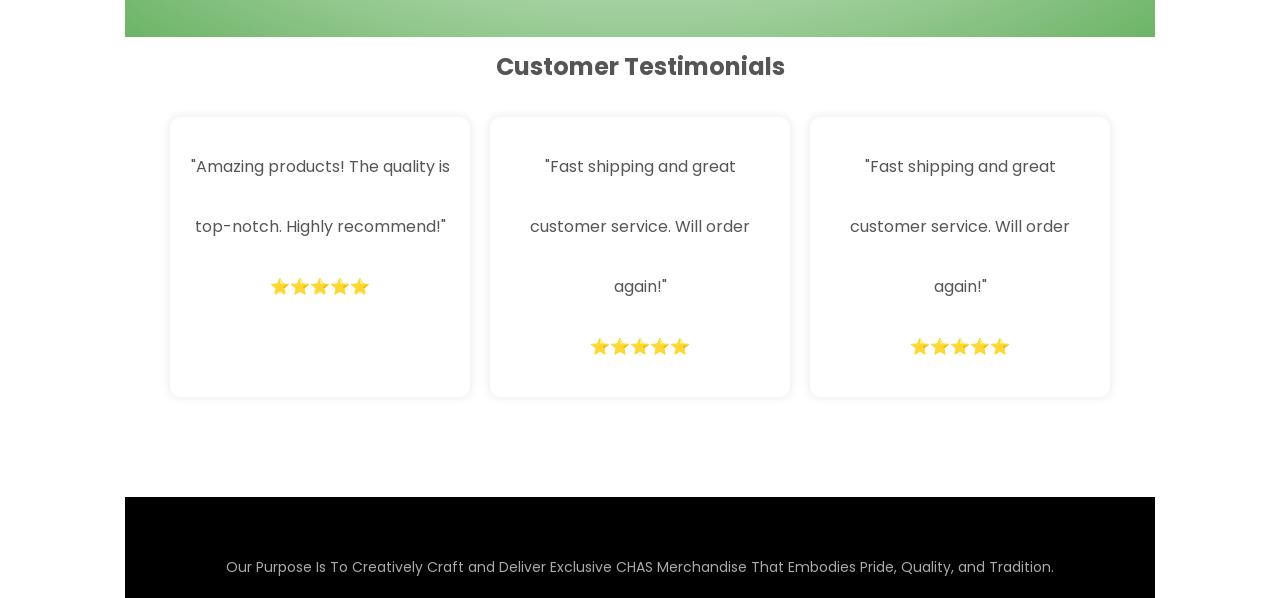
==== commit 64340d3c: "Update index.html" ====
--- a/index.html
+++ b/index.html
@@ -61,7 +61,7 @@
 
             <div class="row">
                 <div class="col-2">
-                    <h1>Likhang CHAS: Compassion in Craft, Care in Commerce.</h1>
+                    <h1>Likhang CHAS: Where Passion Meets Profit.</h1>
                     <p>A digital marketplace designed for student nurses with an entrepreneurial spirit!</p>
                     <a href="#" class="btn">Explore Now →</a>
                 </div>
--- a/style.css
+++ b/style.css
@@ -5,6 +5,11 @@
 }
 body {
     font-family: 'Poppins', sans-serif;
+}
+body {
+    background: #ffffff;
+    background-attachment: fixed;
+    background-size: cover;
 }
 .container {
     max-width: 1300px;
@@ -68,9 +73,10 @@
     background: #585858;
 }
 .header {
-    background: radial-gradient(#fff, #31772a);
+    background: linear-gradient(to top right, #7ccc87, #df80af);
     padding: 50px 0;
     text-align: center;
+    background-size: cover;
 }
 .header .row {
     margin-top: 50px;
@@ -128,7 +134,7 @@
 }
 /* Offer Section */
 .offer {
-    background: radial-gradient(#fff, #31772a);
+    background: radial-gradient(#fff, #6cb466);
     margin-top: 80px;
     padding: 30px 0;
     text-align: center;
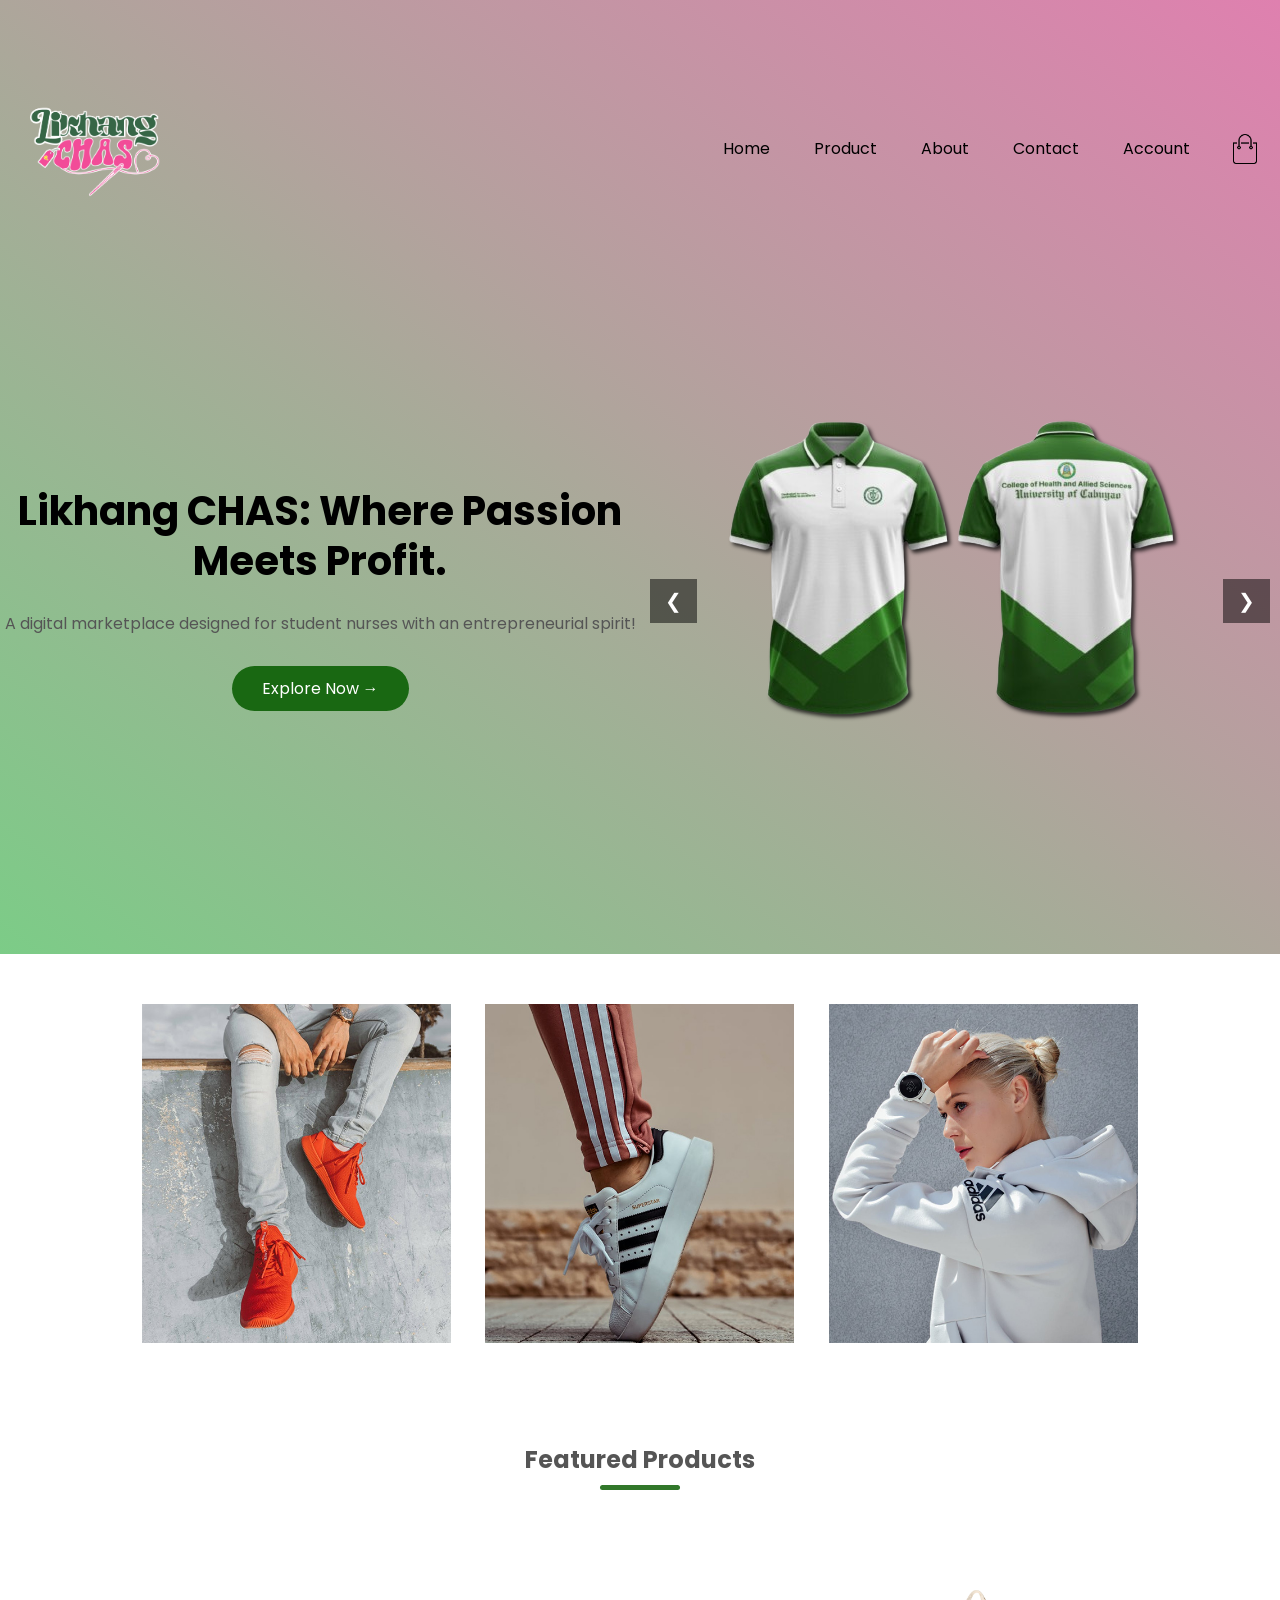
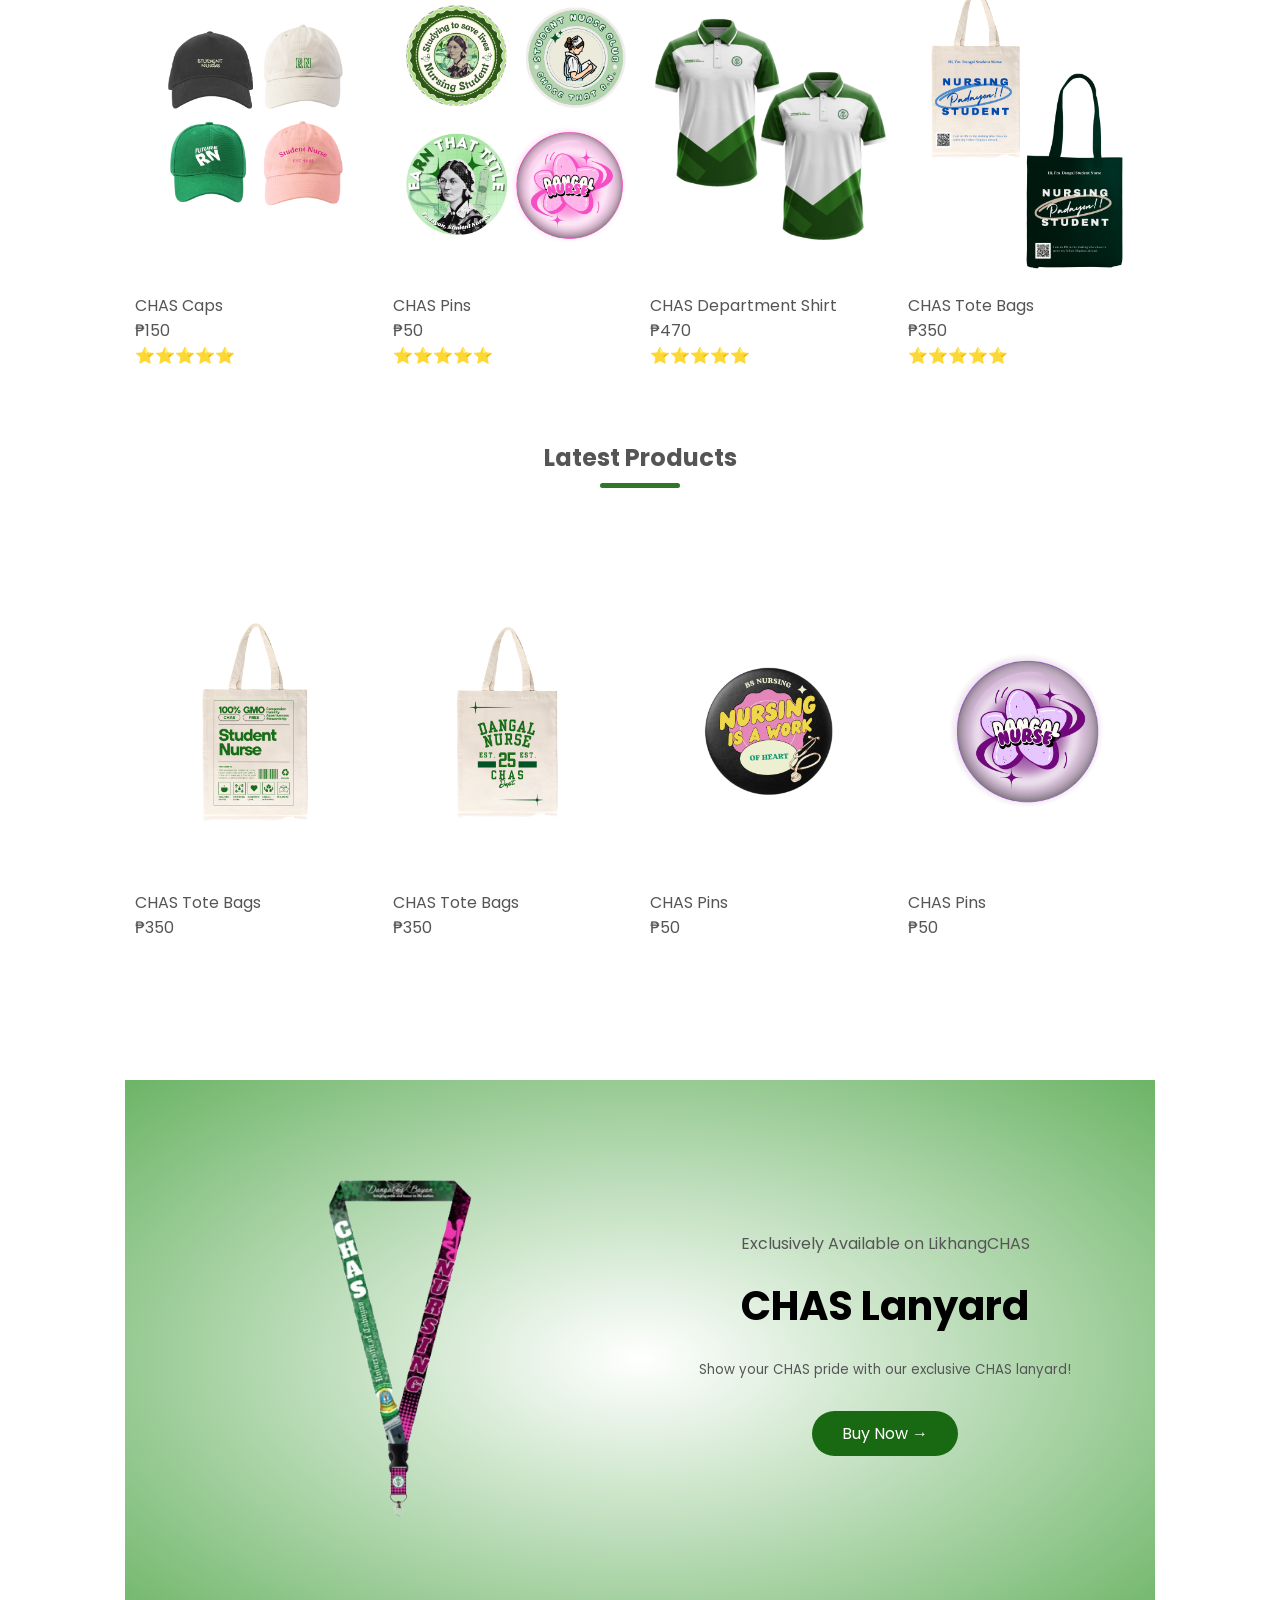
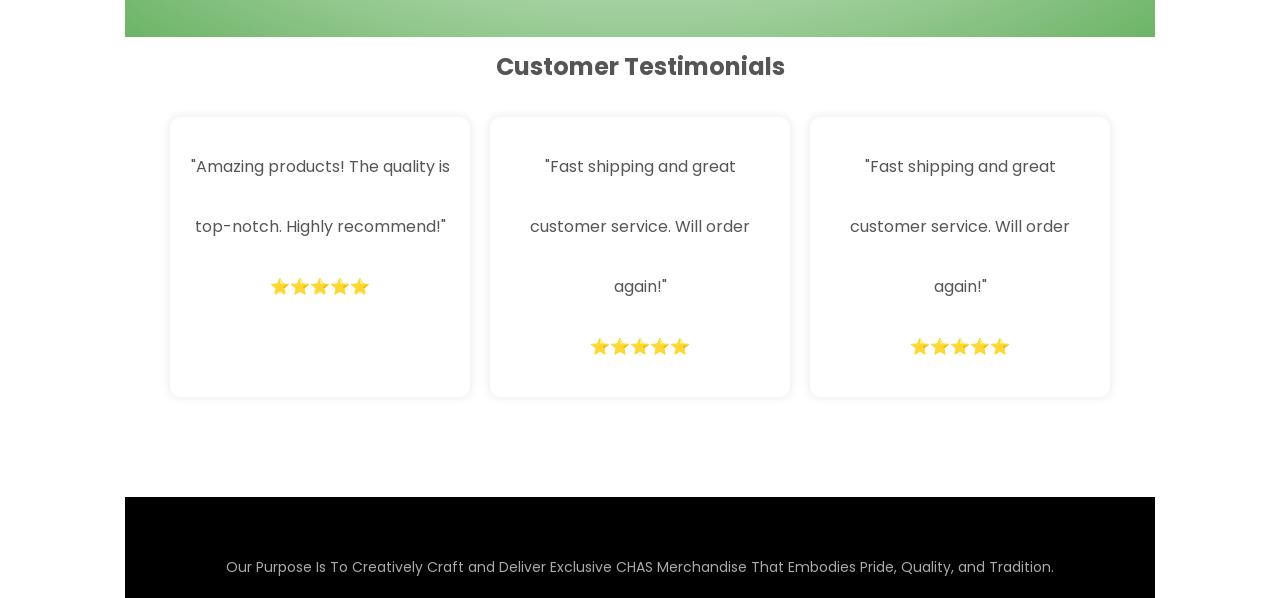
==== commit ce4a9ffb: "Update index.html" ====
--- a/index.html
+++ b/index.html
@@ -123,30 +123,30 @@
 
 
         <!-- Latest Products -->
-        <h2 class="title">Latest Products</h2>
+           <h2 class="title">Latest Products</h2>
         <div class="row">
             <div class="col-4" onclick="location.href='product-detail-Totebags.html'" style="cursor: pointer;">
                 <img src="images/product-6.png">
-                <h4>CHAS Caps</h4>
-                <p>₱150</p>
+                <h4>CHAS Tote Bags</h4>
+                <p>₱350</p>
                 
             </div>
             <div class="col-4" onclick="location.href='product-detail-Totebags.html'" style="cursor: pointer;">
                 <img src="images/product-5.png">
+                <h4>CHAS Tote Bags</h4>
+                <p>₱350</p>
+                
+            </div>
+            <div class="col-4" onclick="location.href='product-detail-Pins.html'" style="cursor: pointer;">
+                <img src="images/product-7.png">
                 <h4>CHAS Pins</h4>
                 <p>₱50</p>
                 
             </div>
             <div class="col-4" onclick="location.href='product-detail-Pins.html'" style="cursor: pointer;">
-                <img src="images/product-7.png">
-                <h4>CHAS Department Shirt</h4>
-                <p>₱470</p>
-                
-            </div>
-            <div class="col-4" onclick="location.href='product-detail-Pins.html'" style="cursor: pointer;">
                 <img src="images/product-8.png">
-                <h4>CHAS Tote Bags</h4>
-                <p>₱350</p>
+                <h4>CHAS Pins</h4>
+                <p>₱50</p>
                 
             </div>
     </div>
--- a/style.css
+++ b/style.css
@@ -283,7 +283,7 @@
 }
 
 nav ul li a:hover {
-    color: #ff523b;
+    color: #289c2e;
     transition: 0.3s;
 }
 
@@ -293,7 +293,7 @@
 }
 
 .page-btn span:hover {
-    background: #ff523b;
+    background: #289c2e;
     color: #fff;
     padding: 5px 10px;
     border-radius: 5px;
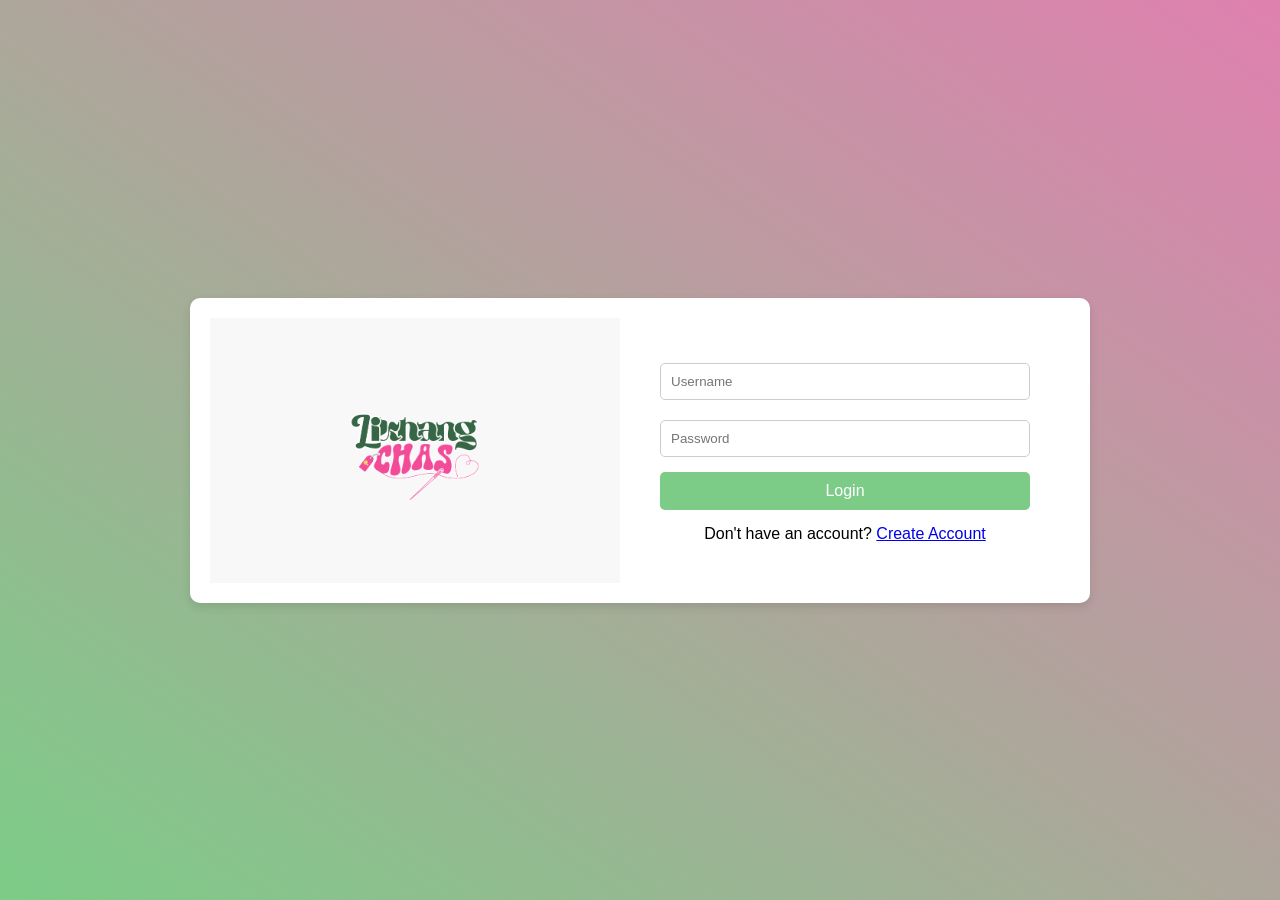
==== commit 2e55faf9: "initial folder" ====
--- a/index.html
+++ b/index.html
@@ -3,222 +3,164 @@
 <head>
     <meta charset="UTF-8">
     <meta name="viewport" content="width=device-width, initial-scale=1.0">
-    <title> Likhang CHAS| Ecommerce Website</title>
-    <link rel="stylesheet" href="style.css">
-    <link rel="preconnect" href="https://fonts.googleapis.com">
-    <link href="https://fonts.googleapis.com/css2?family=Poppins:wght@200;400;500;600;700&display=swap" rel="stylesheet">
-    <script defer src="script.js"></script>
+    <title>Login & Registration</title>
     <style>
-        .slider-container {
-            position: relative;
-            max-width: 100%;
+        * {
+            margin: 0;
+            padding: 0;
+            box-sizing: border-box;
+            font-family: 'Poppins', sans-serif;
+        }
+        body {
+            display: flex;
+            justify-content: center;
+            align-items: center;
+            height: 100vh;
+            background: linear-gradient(to top right, #7ccc87, #df80af);
+            padding: 20px;
             text-align: center;
         }
-        .slider-container img {
+        .container {
+            display: flex;
+            flex-direction: column;
+            width: 90%;
+            max-width: 400px;
+            background: white;
+            border-radius: 10px;
+            overflow: hidden;
+            box-shadow: 0px 4px 10px rgba(0, 0, 0, 0.1);
+            padding: 20px;
+        }
+        .logo-container img {
+            width: 150px;
+        }
+        .login-container h2 {
+            margin-bottom: 20px;
+            color: #333;
+        }
+        .input-group {
+            margin-bottom: 15px;
+            text-align: left;
+        }
+        .input-group input {
             width: 100%;
-            max-width: 500px;
-            transition: opacity 0.5s ease-in-out;
+            padding: 10px;
+            border: 1px solid #ccc;
+            border-radius: 5px;
+            margin-top: 5px;
         }
-        .slider-btn {
-            position: absolute;
-            top: 50%;
-            transform: translateY(-50%);
-            background-color: rgba(0, 0, 0, 0.5);
+        .btn {
+            background: #7ccc87;
             color: white;
+            padding: 10px;
             border: none;
-            padding: 10px 15px;
+            width: 100%;
             cursor: pointer;
-            font-size: 20px;
+            font-size: 16px;
+            border-radius: 5px;
+            transition: 0.3s;
         }
-        .slider-btn.left {
-            left: 10px;
+        .btn:hover {
+            background: #6ab575;
         }
-        .slider-btn.right {
-            right: 10px;
+        .register-link {
+            margin-top: 15px;
+        }
+        @media (min-width: 768px) {
+            .container {
+                flex-direction: row;
+                max-width: 900px;
+            }
+            .logo-container {
+                flex: 1;
+                display: flex;
+                justify-content: center;
+                align-items: center;
+                background: #f8f8f8;
+                padding: 20px;
+            }
+            .login-container {
+                flex: 1;
+                padding: 40px;
+            }
         }
     </style>
 </head>
 <body>
-
-    <!-- Header Section -->
-    <div class="header">
-        <div class="container">
-            <div class="navbar">
-                <div class="logo">
-                    <img src="images/logo.png" width="150px">
+    <div class="container">
+        <div class="logo-container">
+            <img src="images/logo.png" alt="Likhang CHAS Logo">
+        </div>
+        <div class="login-container">
+            <form id="loginForm">
+                <div class="input-group">
+                    <input type="text" id="loginUser" placeholder="Username" class="inpfield" required>
                 </div>
-                <nav>
-                    <ul id="MenuItems">
-                        <li><a href="index.html">Home </a></li>
-                        <li><a href="products.html">Product</a></li>
-                        <li><a href="#">About</a></li>
-                        <li><a href="#">Contact</a></li>
-                        <li><a href="#">Account</a></li>
-                    </ul>
-                </nav>
-                <img src="images/cart.png" width="30px" height="30px">
-            </div>
-
-            <div class="row">
-                <div class="col-2">
-                    <h1>Likhang CHAS: Where Passion Meets Profit.</h1>
-                    <p>A digital marketplace designed for student nurses with an entrepreneurial spirit!</p>
-                    <a href="#" class="btn">Explore Now →</a>
+                <div class="input-group">
+                    <input type="password" id="loginPass" placeholder="Password" class="inpfield" required>
                 </div>
-                <div class="col-2 slider-container">
-                    <button class="slider-btn left" onclick="prevImage()">❮</button>
-                    <img id="slider-image" src="images/image-1.png">
-                    <button class="slider-btn right" onclick="nextImage()">❯</button>
-                </div>
-            </div>
-        </div>
-    </div>
-    <!-- slider pics 
-    images/slider-1.png
-     images/slider-2.png
-      images/slider-3.png
-       images/slider-4.png
-        images/slider-5.png
--->
-    <!-- Featured Categories -->
-    <div class="categories">
-        <div class="small-container">
-            <div class="row">
-                <div class="col-3"><img src="images/category-1.jpg"></div>
-                <div class="col-3"><img src="images/category-2.jpg"></div>
-                <div class="col-3"><img src="images/category-3.jpg"></div>
+                <button type="submit" id="submit" class="btn">Login</button>
+            </form>            
+            <div class="register-link">
+                Don't have an account? <a href="create.html">Create Account</a>
             </div>
         </div>
     </div>
 
-    <!-- Featured Products -->
-    <div class="small-container">
-        <h2 class="title">Featured Products</h2>
-        <div class="row">
-            <div class="col-4" onclick="location.href='product-detail-Caps.html'" style="cursor: pointer;">
-                <img src="images/product-1.png">
-                <h4>CHAS Caps</h4>
-                <p>₱150</p>
-                <div class="rating">⭐⭐⭐⭐⭐</div>
-            </div>
-            <div class="col-4" onclick="location.href='product-detail-Pins.html'" style="cursor: pointer;">
-                <img src="images/product-2.png">
-                <h4>CHAS Pins</h4>
-                <p>₱50</p>
-                <div class="rating">⭐⭐⭐⭐⭐</div>
-            </div>
-            <div class="col-4" onclick="location.href='product-detail-Shirt.html'" style="cursor: pointer;">
-                <img src="images/product-3.png">
-                <h4>CHAS Department Shirt</h4>
-                <p>₱470</p>
-                <div class="rating">⭐⭐⭐⭐⭐</div>
-            </div>
-            <div class="col-4" onclick="location.href='product-detail-Totebags.html'" style="cursor: pointer;">
-                <img src="images/product-4.png">
-                <h4>CHAS Tote Bags</h4>
-                <p>₱350</p>
-                <div class="rating">⭐⭐⭐⭐⭐</div>
-            </div>
-        </div>
+    <script>
+        const DataURL = "https://script.google.com/macros/s/AKfycbwO9C5odN1pwvADIK6N5fiXAU7Z6qKizCGYPgWE8msG74VqNaeLzfTuNHihhYIQTDLN/exec";
 
+function login(event) {
+    event.preventDefault(); // Prevent page reload
 
-        <!-- Latest Products -->
-           <h2 class="title">Latest Products</h2>
-        <div class="row">
-            <div class="col-4" onclick="location.href='product-detail-Totebags.html'" style="cursor: pointer;">
-                <img src="images/product-6.png">
-                <h4>CHAS Tote Bags</h4>
-                <p>₱350</p>
-                
-            </div>
-            <div class="col-4" onclick="location.href='product-detail-Totebags.html'" style="cursor: pointer;">
-                <img src="images/product-5.png">
-                <h4>CHAS Tote Bags</h4>
-                <p>₱350</p>
-                
-            </div>
-            <div class="col-4" onclick="location.href='product-detail-Pins.html'" style="cursor: pointer;">
-                <img src="images/product-7.png">
-                <h4>CHAS Pins</h4>
-                <p>₱50</p>
-                
-            </div>
-            <div class="col-4" onclick="location.href='product-detail-Pins.html'" style="cursor: pointer;">
-                <img src="images/product-8.png">
-                <h4>CHAS Pins</h4>
-                <p>₱50</p>
-                
-            </div>
-    </div>
+    let username = document.getElementById('loginUser').value.trim();
+    let password = document.getElementById('loginPass').value.trim();
 
-    <!-- Exclusive Offer -->
-    <div class="offer">
-        <div class="small-container">
-            <div class="row">
-                <div class="col-2"><img src="images/exclusive.png" class="offer-img"></div>
-                <div class="col-2">
-                    <p>Exclusively Available on LikhangCHAS</p>
-                    <h1>CHAS Lanyard</h1>
-                    <small>Show your CHAS pride with our exclusive CHAS lanyard!</small>
-                    <a href="#" class="btn">Buy Now →</a>
-                </div>
-            </div>
-        </div>
-    </div>
-    <!-- Testimonials Section -->
-    <div class="testimonials">
-        <h2>Customer Testimonials</h2>
-        <div class="testimonial-container">
-            <div class="testimonial">
-                <p>"Amazing products! The quality is top-notch. Highly recommend!"</p>
-                <div class="rating">⭐⭐⭐⭐⭐</div>
-            </div>
-            <div class="testimonial">
-                <p>"Fast shipping and great customer service. Will order again!"</p>
-                <div class="rating">⭐⭐⭐⭐⭐</div>
-            </div>
-            <div class="testimonial">
-                <p>"Fast shipping and great customer service. Will order again!"</p>
-                <div class="rating">⭐⭐⭐⭐⭐</div>
-            </div>
-        </div>
-    </div>
+    if (!username || !password) {
+        alert("⚠️ Please enter both username and password.");
+        return;
+    }
 
-     <!-- Footer -->
-     <div class="footer">
-        <div class="container">
-            <p>Our Purpose Is To Creatively Craft and Deliver Exclusive CHAS Merchandise That Embodies Pride, Quality, and Tradition.</p>
-        </div>
-    </div>
+    fetch(DataURL)
+        .then(response => response.json())
+        .then(data => {
+            let user = data.find(user => user.username.toLowerCase() === username.toLowerCase());
 
-    <script>
-        let images = [
-            "images/slider-1.png", 
-            "images/slider-2.png", 
-            "images/slider-3.png", 
-            "images/slider-4.png", 
-            "images/slider-5.png"
-        ];
-        let index = 0;
-        let sliderImage = document.getElementById("slider-image");
+            if (user) {
+                if (user.password === password) {
+                    alert("✅ Login successful!");
+                    window.location.href = "home.html"; // Redirect to home.html after successful login
+                } else {
+                    alert("❌ Incorrect password!");
+                }
+            } else {
+                alert("❌ Username not found!");
+            }
+        })
+        .catch(error => alert("⚠️ Error fetching data: " + error));
+}
 
-        function nextImage() {
-            index = (index + 1) % images.length;
-            sliderImage.style.opacity = 0;
-            setTimeout(() => {
-                sliderImage.src = images[index];
-                sliderImage.style.opacity = 1;
-            }, 300);
+function register() {
+    let username = document.getElementById('regUser').value;
+    let password = document.getElementById('regPass').value;
+    let confirmPassword = document.getElementById('regConfirmPass').value;
+    
+    if (password !== confirmPassword) {
+        alert('Passwords do not match!');
+        return;
+    }
+    alert('Registered successfully as: ' + username);
+}
+
+document.getElementById("submit").addEventListener("click", login);
+
+document.querySelectorAll("inpfield").forEach(button => {
+    button.addEventListener("keypress", function(event) {
+        if (event.key === "Enter") {
+            login(event);
         }
-
-        function prevImage() {
-            index = (index - 1 + images.length) % images.length;
-            sliderImage.style.opacity = 0;
-            setTimeout(() => {
-                sliderImage.src = images[index];
-                sliderImage.style.opacity = 1;
-            }, 300);
-        }
+    });
+});
     </script>
 </body>
-</html>
+</html>
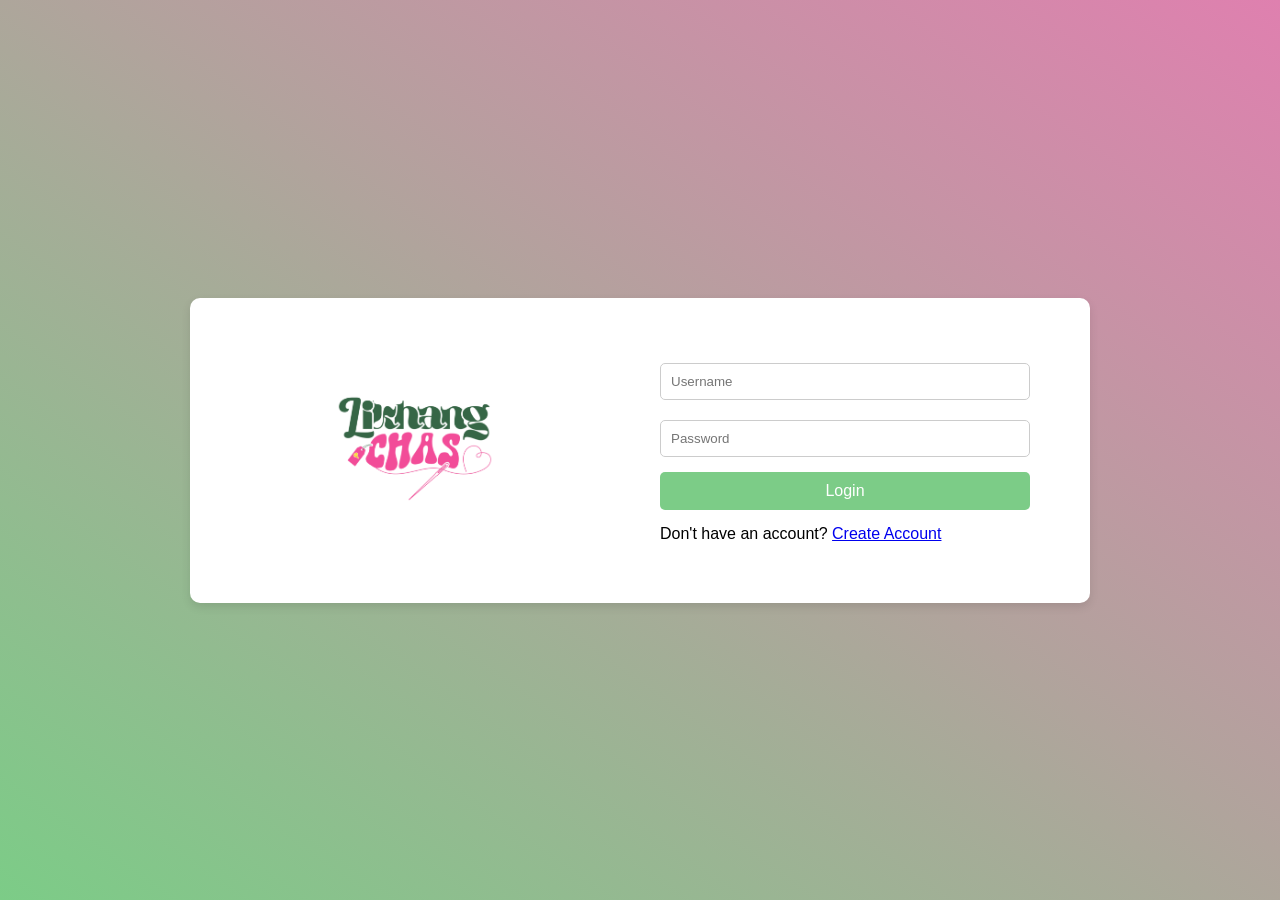
==== commit 6ba7a39c: "Update index.html" ====
--- a/index.html
+++ b/index.html
@@ -24,18 +24,25 @@
             display: flex;
             flex-direction: column;
             width: 90%;
-            max-width: 400px;
+            max-width: 450px;
             background: white;
             border-radius: 10px;
             overflow: hidden;
             box-shadow: 0px 4px 10px rgba(0, 0, 0, 0.1);
             padding: 20px;
         }
+        .logo-container {
+            display: flex;
+            justify-content: center;
+            align-items: center;
+            margin-bottom: 20px;
+        }
         .logo-container img {
-            width: 150px;
+            width: 100%;
+            max-width: 180px;
         }
         .login-container h2 {
-            margin-bottom: 20px;
+            margin-bottom: 15px;
             color: #333;
         }
         .input-group {
@@ -70,18 +77,19 @@
             .container {
                 flex-direction: row;
                 max-width: 900px;
+                align-items: center;
             }
             .logo-container {
                 flex: 1;
                 display: flex;
                 justify-content: center;
                 align-items: center;
-                background: #f8f8f8;
                 padding: 20px;
             }
             .login-container {
                 flex: 1;
                 padding: 40px;
+                text-align: left;
             }
         }
     </style>
@@ -94,10 +102,10 @@
         <div class="login-container">
             <form id="loginForm">
                 <div class="input-group">
-                    <input type="text" id="loginUser" placeholder="Username" class="inpfield" required>
+                    <input type="text" id="loginUser" placeholder="Username" required>
                 </div>
                 <div class="input-group">
-                    <input type="password" id="loginPass" placeholder="Password" class="inpfield" required>
+                    <input type="password" id="loginPass" placeholder="Password" required>
                 </div>
                 <button type="submit" id="submit" class="btn">Login</button>
             </form>            
@@ -163,4 +171,4 @@
 });
     </script>
 </body>
-</html>+</html>
